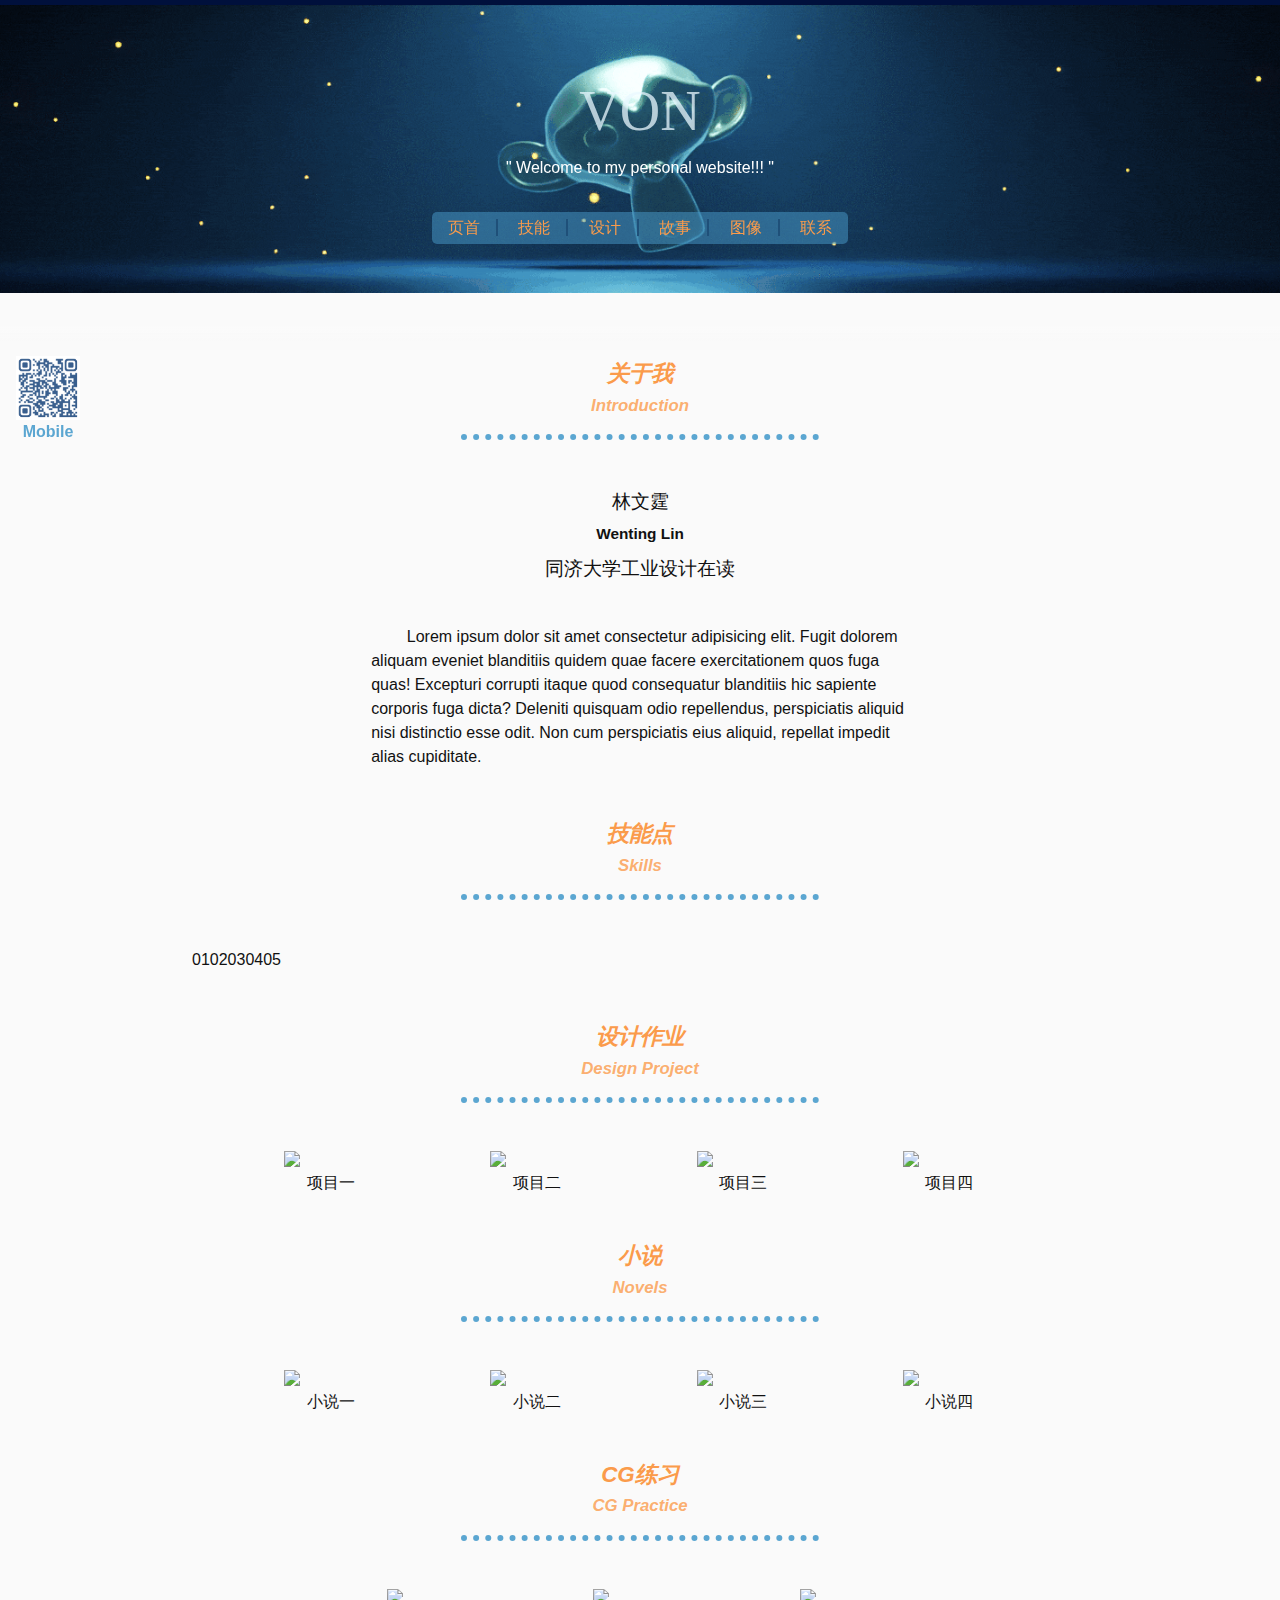
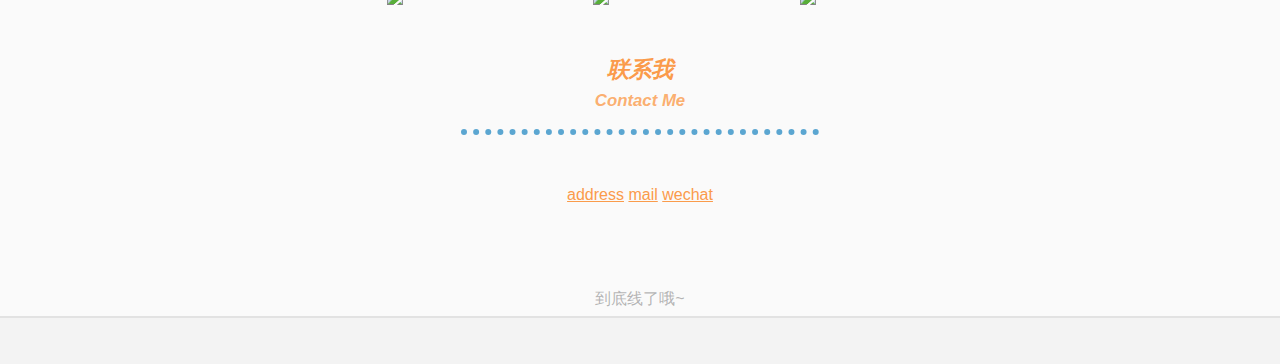
==== index.html @ 35c6155d "vol1.1" ====
<!-- <!DOCTYPE html> -->
<html>
<head>
    <meta charset="UTF-8">
    <meta name="viewport" content="width=device-width, initial-scale=1.0">
    <link rel="stylesheet" href="hp_style.css">
    <script>
        function scrollWindow(){
            window.scrollTo(960,350);
        }
        </script>
    <title>Hi! Vontean</title>
</head>
<body>
    <!-- 浮动的标题栏和导航 -->
    <header class="page-header">
        <div class="ph-band"></div>
        <div class="ph-img">
            <div id="QR-code">  
                <img src="\img\QR_code03.png">
                <p>Mobile</p>
            </div>
            <div class="wrapper">
                <div class="ph-title">
                    <span class="Von">VON</span>
                    <span class="Von-sentence">" Welcome to my personal website!!! "</span>
                    <!-- <p>Hello</p> -->
                </div>
                <div class="ph-nav">
                    <ul class="Upper">
                        <li><a href="#Link-intro">页首</a></li>
                        <li><a href="#Link-skill">技能</a></li>
                        <li><a href="#Link-works">设计</a></li>
                        <li><a href="#Link-novels">故事</a></li>
                        <li><a href="#Link-CG">图像</a></li>
                        <li><a href="#Link-Cont">联系</a></li>
                    </ul>
                </div>
            </div>
        </div>
        <div class="gradient-div"></div>
    </header>

    <div class="container">
        <article>
            <div class="wrapper">
                <header class="article-header">
                    <h1 id="Link-intro" class="titles">关于我<p>Introduction</p></h1>
                    <div id="intro">
                        <div class="intro-base">
                            <div>
                                <p>林文霆<br><span class="en">Wenting Lin</span></p>
                                <p>同济大学工业设计在读</p>
                            </div>
                            <div>
                                <img id="intro-img" src="https://picsum.photos/200/200" alt="">
                            </div>
                        </div>
                        <p>Lorem ipsum dolor sit amet consectetur adipisicing elit. Fugit dolorem aliquam eveniet blanditiis quidem quae facere exercitationem quos fuga quas! Excepturi corrupti itaque quod consequatur blanditiis hic sapiente corporis fuga dicta? Deleniti quisquam odio repellendus, perspiciatis aliquid nisi distinctio esse odit. Non cum perspiciatis eius aliquid, repellat impedit alias cupiditate.</p>
                    </div>
                </header>
                <section>
                    <div id="skill">
                        <h1 id="Link-skill" class="titles">技能点<p>Skills</p></h1>
                        <div>
                            <p>01</p>
                            <p>02</p>
                            <p>03</p>
                            <p>04</p>
                            <p>05</p>
                        </div>
                    </div>
                    <div id="pj-works">
                        <h1 id="Link-works" class="titles">设计作业<p>Design Project</p></h1>
                        <div id="works-list">
                            <div><img src="https://picsum.photos/300/300"><p>项目一</p></div>
                            <div><img src="https://picsum.photos/300/300"><p>项目二</p></div>
                            <div><img src="https://picsum.photos/300/300"><p>项目三</p></div>
                            <div><img src="https://picsum.photos/300/300"><p>项目四</p></div>
                        </div>
                    </div>
                    <div id="pj-novels"></div>
                        <h1 id="Link-novels" class="titles">小说<p>Novels</p></h1>
                        <div id="novels-list">
                            <div><img src="https://picsum.photos/300/300"><p>小说一</p></div>
                            <div><img src="https://picsum.photos/300/300"><p>小说二</p></div>
                            <div><img src="https://picsum.photos/300/300"><p>小说三</p></div>
                            <div><img src="https://picsum.photos/300/300"><p>小说四</p></div>
                        </div>
                    <div id="pj-CG"></div>
                        <h1 id="Link-CG" class="titles">CG练习<p>CG Practice</p></h1>
                        <div id="CG-list">
                            <div><img src="https://picsum.photos/300/300"></div>
                            <div><img src="https://picsum.photos/300/300"></div>
                            <div><img src="https://picsum.photos/300/300"></div>
                        </div>
                </section>
                <footer>
                    <h1 id="Link-Cont" class="titles">联系我<p>Contact Me</p></h1>
                    <div id="contact">
                        <nav>
                            <a href="#">address</a>
                            <a href="#">mail</a>
                            <a href="#">wechat</a>
                        </nav>
                    </div>
                </footer>
            </div>
        </article>
    </div>
    <footer class="page-footer">
        <p>到底线了哦~</p>
        <div></div>
    </footer>
</body>
</html>
---- hp_style.css ----
* {
    box-sizing: border-box;
    margin:0;
}

:root {
    --main-color: rgb(250, 155, 75);
    --main-color-light: rgb(250, 155, 75, 0.8);
    --link-color: rgb(250, 155, 75);
    --background-color: rgba(250, 250, 250, 0.9);
    --black-color: #111;
    --grey-color: rgba(110, 110, 110, 0.5);
    --gradient-color: rgb(73, 156, 204, 0.9);
    animation: gradientChange 2s infinite alternate;
}
@keyframes gradientChange {
    25% {
        --gradient-color: rgb(73, 156, 204, 0.7);
    }
    50% {
        --gradient-color: rgb(73, 156, 204, 0.5);
    }
    75% {
        --gradient-color: rgb(73, 156, 204, 0.7);
    }
    100% {
        --gradient-color: rgb(73, 156, 204, 0.9);
    }
}

/* 基础字体和背景显示设置 */
body {
    color: var(--black-color);
    background-color: var(--background-color);
    margin: 0;
    font: 400 16px/1.5 Lato, "PingFang SC", "Microsoft YaHei", sans-serif, 
    "Times New Roman", Times, serif;
    /* -apple-system, BlinkMacSystemFont, "Segoe UI", Roboto,
      Helvetica, Arial, sans-serif, "Apple Color Emoji", "Segoe UI Emoji",
      "Segoe UI Symbol"; */
}

a {
    color: var(--link-color);
}

.Upper {
    text-transform:capitalize;
}

/* 视觉编排 */
/* header部分 */
#QR-code {
    position:absolute;
    top: 356px;
    left:1rem;
    margin:0;
    padding:0;
}
#QR-code img {
    width:4rem;
    height:4rem;
}
#QR-code p {
    color:rgb(73, 156, 204, 0.9);
    font-weight: bold;
    text-align:center;

}

.page-header {
    /* border-bottom: 30px rgb(253, 3, 3); */
    position:sticky;
    top:0;
    z-index:1;
    /* margin-bottom: 1rem; */
}
.page-header > * {
    color: #fff
}

.ph-band {
    display: block;
    height: 5px;
    background-color: rgb(0,16,60);
}
.gradient-div {
    background-image: linear-gradient(rgb(250,250,250),rgb(250,250,250,0));
    height: 1rem;
    width: 100%;
}
/* https://picsum.photos/960/250 */
.ph-img {
    background-image: url(header-img.gif);
    background-size:cover;
    background-repeat: no-repeat;
    background-position: center;
    padding-bottom: 3rem;
    height: 320px;
    width: 100%;
    border-bottom: 2rem solid rgb(250,250,250);
    /* max-height: initial; */
}
.ph-img div div:first-child {
    text-align: center;
    padding:0 40px;
}
.ph-title {
    /* margin: 0; */
    /* padding:0 40px; */
    display:flex;
    flex-direction: column;
    margin-bottom: 2rem;
}
.ph-nav {
    line-height: 1.5;
    padding: 0 0;
    margin-left: auto;
    margin-right: auto;
    max-width: max-content;
    height: 2rem;
    display: flex;
    align-items: center;
    background-color:rgb(73, 156, 204, 0.5);
    border-radius: 5px;
    /* margin-bottom: 1rem; */
}
ul {
    list-style-type: none;
    margin: 0;
    padding: 0;
}
li {
    display: inline;
    border-right: 2px solid rgb(31, 80, 121);
}
li:last-child {
    border-right:none;
}
li a:hover {
    background-color: rgb(36, 36, 36,0.8);
}

.ph-nav a {
    padding:0 1rem;
    text-decoration:none;
    font-size: 100%;
}
.Von {
    padding-top: 4rem;
    margin-left: auto;
    margin-right: auto;
    font-size: 3.5em;
    font-weight: 200;
    font-family:"Times New Roman", Times, serif;
    color:rgba(233, 248, 255, 0.75);
    /* font-stretch: 500%; */
    /* padding: 0 40px; */
}
.Von-sentence {
    /* margin: 0 0; */
    margin-top: 3px;
}

/* article部分 */
article {
    margin-top: 1rem;
    position: relative;
}

/* .article-header > * {
    text-align: center;
    /* padding-left: auto;
    padding-right: auto; */
.article-header, section > div, footer {
    margin-bottom: 3rem;
}

.titles {
    background-color: rgb(250,250,250,0.8);
    color: var(--main-color);
    border-bottom: 6px dotted var(--gradient-color);
    max-width: 40%;
    margin-left: auto;
    margin-right: auto;
    margin-bottom:3rem;
    padding-bottom: 1rem;
    font-size: 140%;
    font-style: italic;
}
.titles p {
    margin: 0;
    padding-top: 2px;
    font-size: 75%;
    color: var(--main-color-light);
}

#intro * {
    margin-left: auto;
    margin-right: auto;
}
#intro > p {
    /* margin-left: auto;
    margin-right: auto; */
    text-align: left;
    width:60%;
    text-indent: 4ch;
}
.intro-base {
    display: flex;
    flex-direction: column;
    width:50%;
    /* margin-top: 3rem; */
    /* margin-bottom: 1rem; */
}
.intro-base div {
    margin:0 0;
    padding: 0 0 1rem;
}
.intro-base div p {
    margin-bottom: 10px;
    text-align: center;
    font-size: 120%;
    position: relative;
}
/* .intro-base div p:nth-child(1) {
    font-weight: bold; */
/* } */
#into-img {
    max-width: 100%;
    max-height: auto;
}

#skill > div {
    display: flex;
    flex-direction: row;
}

section img {
    /* padding:1rem; */
    /* border:3px solid #555;
    border-radius: 2px; */
    max-width: 100%;
    max-height:auto;
    min-width: 50%;
    min-height: 50%;
}


/* 网页footer部分 */
.page-footer {
    margin-top: 5rem;
    margin-bottom: 0;
}
.page-footer div {
    display:block;
    width: 100%;
    height:3rem;
    border-top: 2px solid rgb(226, 226, 226);
    background-color: rgb(243, 243, 243);
    text-align: center;
}
.page-footer p {
    padding-bottom: 5px;
    text-align: center;
    color: var(--grey-color);
}


/* 通用部分 */
.wrapper {
    margin-left: auto;
    margin-right: auto;
    padding:0 2rem;
    max-width: 75%;
}
.wrapper * {
    text-align: center;
}

.en {
    font-size: 80%;
    font-weight: bold;
    display:block;
    margin-top: 5px;
}

#works-list, #novels-list, #CG-list {
    display: flex;
    flex-direction: row;
    /* flex: 1; */
    justify-content: center;
    max-width: 100%;
    margin-left: auto;
    margin-right: auto;
    position: relative;
    flex-wrap: wrap;
}

#works-list div, #novels-list div, #CG-list div {
    width:23%;
    padding:0 10px;
}
#Link-intro:target, 
#Link-skill:target,
#Link-works:target, 
#Link-novels:target, 
#Link-CG:target, 
#Link-Cont:target {
    padding-top: 356px;
}
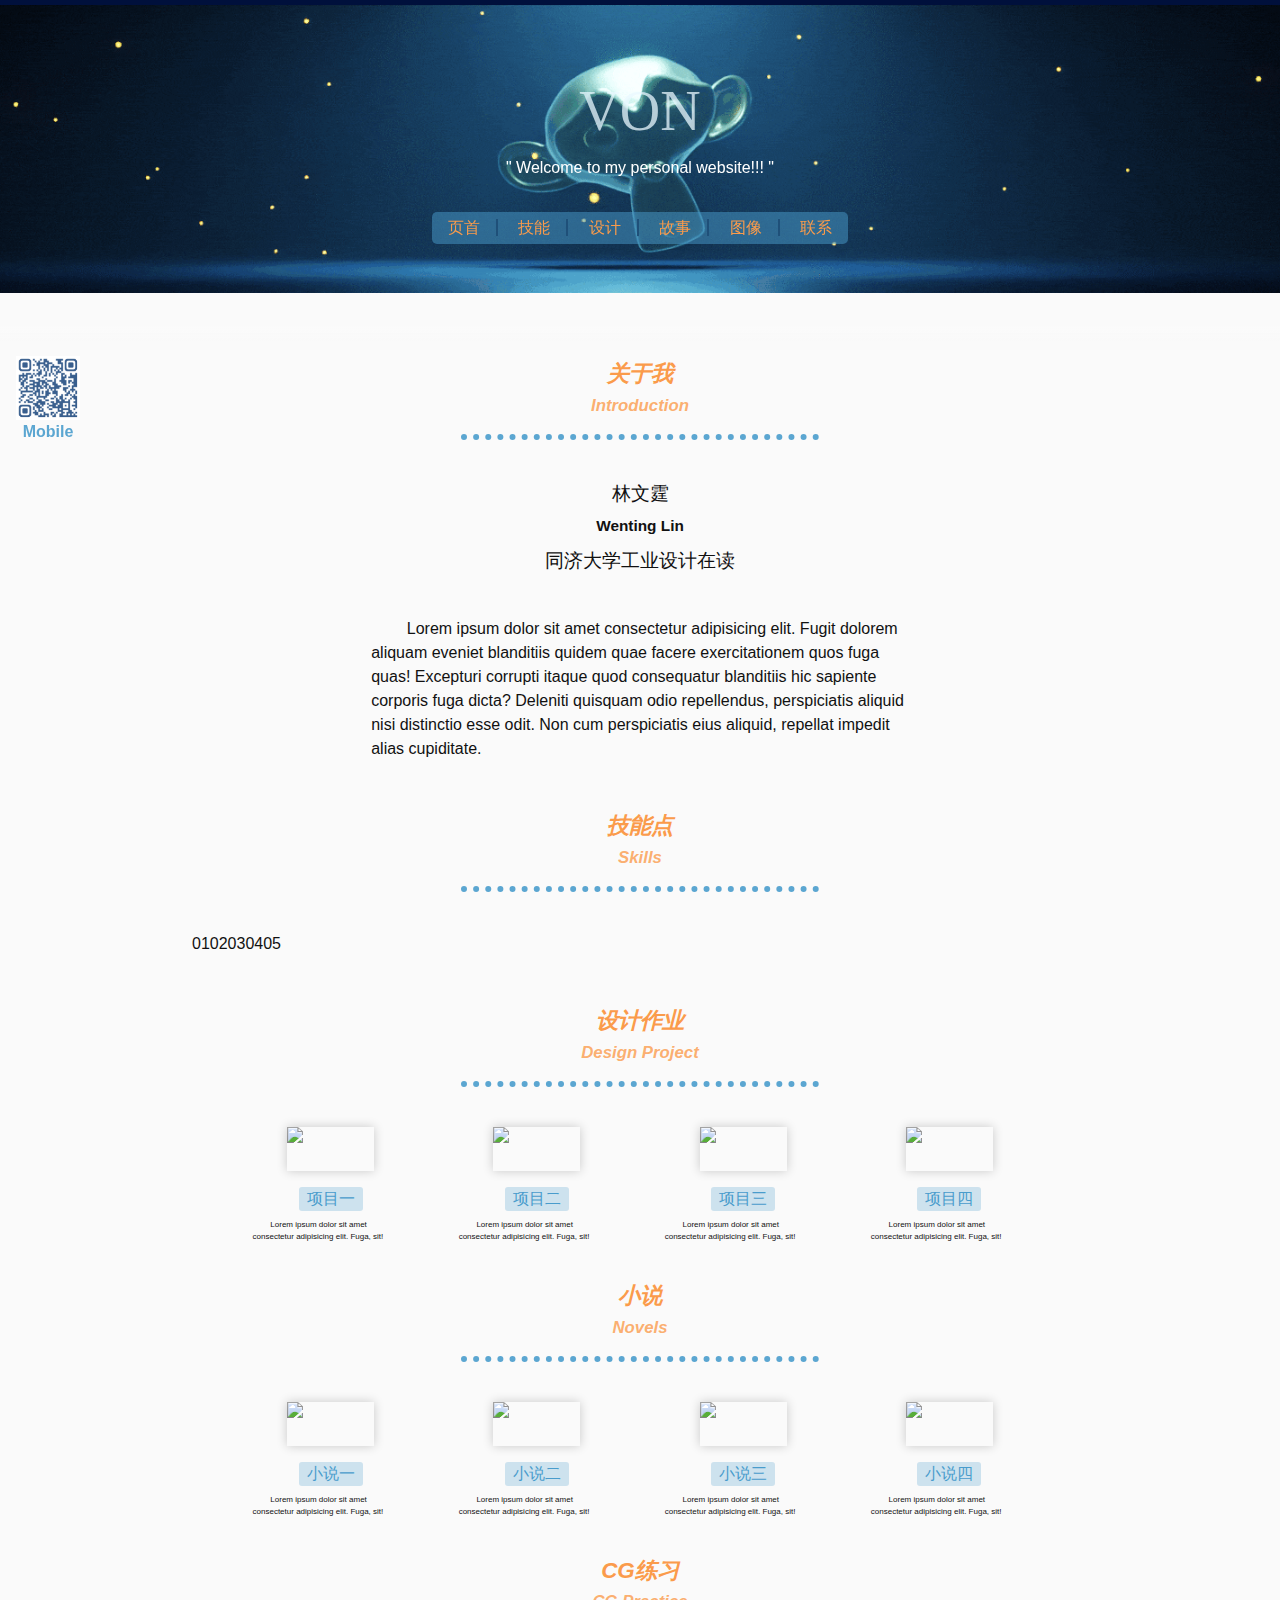
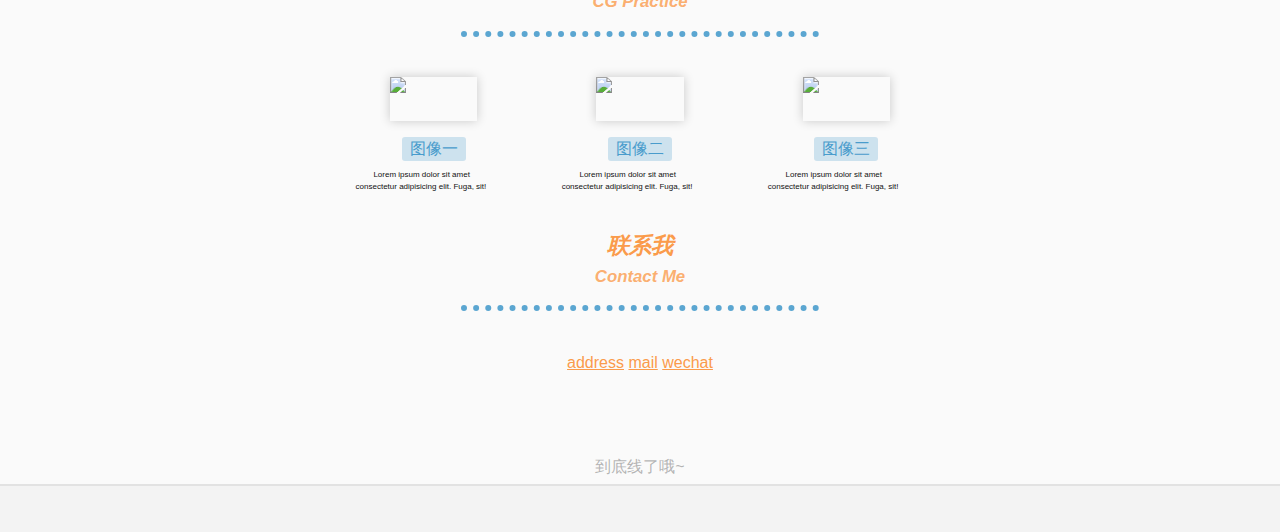
==== commit ecc68f4d: "vol1.3" ====
--- a/index.html
+++ b/index.html
@@ -23,17 +23,17 @@
             <div class="wrapper">
                 <div class="ph-title">
                     <span class="Von">VON</span>
-                    <span class="Von-sentence">" Welcome to my personal website!!! "</span>
+                    <span class="Von-sentence screen-resp-sentence">" Welcome to my personal website!!! "</span>
                     <!-- <p>Hello</p> -->
                 </div>
-                <div class="ph-nav">
+                <div class="ph-nav screen-resp-nav-width">
                     <ul class="Upper">
-                        <li><a href="#Link-intro">页首</a></li>
-                        <li><a href="#Link-skill">技能</a></li>
-                        <li><a href="#Link-works">设计</a></li>
-                        <li><a href="#Link-novels">故事</a></li>
-                        <li><a href="#Link-CG">图像</a></li>
-                        <li><a href="#Link-Cont">联系</a></li>
+                        <li><a class="screen-resp-nav" href="#Link-intro">页首</a></li>
+                        <li><a class="screen-resp-nav" href="#Link-skill">技能</a></li>
+                        <li><a class="screen-resp-nav" href="#Link-works">设计</a></li>
+                        <li><a class="screen-resp-nav" href="#Link-novels">故事</a></li>
+                        <li><a class="screen-resp-nav" href="#Link-CG">图像</a></li>
+                        <li><a class="screen-resp-nav" href="#Link-Cont">联系</a></li>
                     </ul>
                 </div>
             </div>
@@ -73,26 +73,26 @@
                     <div id="pj-works">
                         <h1 id="Link-works" class="titles">设计作业<p>Design Project</p></h1>
                         <div id="works-list">
-                            <div><img src="https://picsum.photos/300/300"><p>项目一</p></div>
-                            <div><img src="https://picsum.photos/300/300"><p>项目二</p></div>
-                            <div><img src="https://picsum.photos/300/300"><p>项目三</p></div>
-                            <div><img src="https://picsum.photos/300/300"><p>项目四</p></div>
+                            <div class="screen-resp"><img src="https://picsum.photos/300/300"><p class="item-title">项目一</p><p class="item-description">Lorem ipsum dolor sit amet consectetur adipisicing elit. Fuga, sit!</p></div>
+                            <div class="screen-resp"><img src="https://picsum.photos/300/300"><p class="item-title">项目二</p><p class="item-description">Lorem ipsum dolor sit amet consectetur adipisicing elit. Fuga, sit!</p></div>
+                            <div class="screen-resp"><img src="https://picsum.photos/300/300"><p class="item-title">项目三</p><p class="item-description">Lorem ipsum dolor sit amet consectetur adipisicing elit. Fuga, sit!</p></div>
+                            <div class="screen-resp"><img src="https://picsum.photos/300/300"><p class="item-title">项目四</p><p class="item-description">Lorem ipsum dolor sit amet consectetur adipisicing elit. Fuga, sit!</p></div>
                         </div>
                     </div>
                     <div id="pj-novels"></div>
                         <h1 id="Link-novels" class="titles">小说<p>Novels</p></h1>
                         <div id="novels-list">
-                            <div><img src="https://picsum.photos/300/300"><p>小说一</p></div>
-                            <div><img src="https://picsum.photos/300/300"><p>小说二</p></div>
-                            <div><img src="https://picsum.photos/300/300"><p>小说三</p></div>
-                            <div><img src="https://picsum.photos/300/300"><p>小说四</p></div>
+                            <div class="screen-resp"><img src="https://picsum.photos/300/300"><p class="item-title">小说一</p><p class="item-description">Lorem ipsum dolor sit amet consectetur adipisicing elit. Fuga, sit!</p></div>
+                            <div class="screen-resp"><img src="https://picsum.photos/300/300"><p class="item-title">小说二</p><p class="item-description">Lorem ipsum dolor sit amet consectetur adipisicing elit. Fuga, sit!</p></div>
+                            <div class="screen-resp"><img src="https://picsum.photos/300/300"><p class="item-title">小说三</p><p class="item-description">Lorem ipsum dolor sit amet consectetur adipisicing elit. Fuga, sit!</p></div>
+                            <div class="screen-resp"><img src="https://picsum.photos/300/300"><p class="item-title">小说四</p><p class="item-description">Lorem ipsum dolor sit amet consectetur adipisicing elit. Fuga, sit!</p></div>
                         </div>
                     <div id="pj-CG"></div>
                         <h1 id="Link-CG" class="titles">CG练习<p>CG Practice</p></h1>
                         <div id="CG-list">
-                            <div><img src="https://picsum.photos/300/300"></div>
-                            <div><img src="https://picsum.photos/300/300"></div>
-                            <div><img src="https://picsum.photos/300/300"></div>
+                            <div class="screen-resp"><img src="https://picsum.photos/300/300"><p class="item-title">图像一</p><p class="item-description">Lorem ipsum dolor sit amet consectetur adipisicing elit. Fuga, sit!</p></div>
+                            <div class="screen-resp"><img src="https://picsum.photos/300/300"><p class="item-title">图像二</p><p class="item-description">Lorem ipsum dolor sit amet consectetur adipisicing elit. Fuga, sit!</p></div>
+                            <div class="screen-resp"><img src="https://picsum.photos/300/300"><p class="item-title">图像三</p><p class="item-description">Lorem ipsum dolor sit amet consectetur adipisicing elit. Fuga, sit!</p></div>
                         </div>
                 </section>
                 <footer>
@@ -113,4 +113,4 @@
         <div></div>
     </footer>
 </body>
-</html>+</html>
--- a/hp_style.css
+++ b/hp_style.css
@@ -11,6 +11,7 @@
     --black-color: #111;
     --grey-color: rgba(110, 110, 110, 0.5);
     --gradient-color: rgb(73, 156, 204, 0.9);
+    --blue-color: rgb(73, 156, 204);
     animation: gradientChange 2s infinite alternate;
 }
 @keyframes gradientChange {
@@ -129,6 +130,7 @@
     list-style-type: none;
     margin: 0;
     padding: 0;
+    max-width:100%;
 }
 li {
     display: inline;
@@ -142,9 +144,11 @@
 }
 
 .ph-nav a {
-    padding:0 1rem;
+    padding: 1px 1rem;
     text-decoration:none;
-    font-size: 100%;
+    /* margin-top: 1px;
+    margin-bottom: 1px; */
+    /* font-size: 100%; */
 }
 .Von {
     padding-top: 4rem;
@@ -160,6 +164,7 @@
 .Von-sentence {
     /* margin: 0 0; */
     margin-top: 3px;
+    font-size: 100%;
 }
 
 /* article部分 */
@@ -183,7 +188,7 @@
     max-width: 40%;
     margin-left: auto;
     margin-right: auto;
-    margin-bottom:3rem;
+    margin-bottom:2.5rem;
     padding-bottom: 1rem;
     font-size: 140%;
     font-style: italic;
@@ -298,9 +303,17 @@
 }
 
 #works-list div, #novels-list div, #CG-list div {
-    width:23%;
-    padding:0 10px;
-}
+    /* width:23%; */
+    padding:0 1rem;
+    transition: all .2s ease-out;
+}
+#works-list img, #novels-list img, #CG-list img {
+    box-shadow: 0px 0px 10px rgba(0, 0, 0, 0.2);
+}
+#works-list div:hover, #novels-list div:hover, #CG-list div:hover {
+    transform: scale(1.1);
+}
+
 #Link-intro:target, 
 #Link-skill:target,
 #Link-works:target, 
@@ -310,3 +323,61 @@
     padding-top: 356px;
 }
 
+.item-title {
+    font-size: 16px;
+    background-color: rgb(73, 156, 204, 0.25);
+    width: fit-content;
+    margin-left:auto;
+    margin-right:auto;
+    margin-top:1rem;
+    padding: 0 8px;
+    border-radius: 3px;
+    font-weight: light;
+    color:var(--blue-color);
+}
+.item-description {
+    font-size: 50%;
+    text-align: left;
+    text-indent: 4ch;
+    padding-top: 8px;
+    width:90%;
+    margin-left:auto;
+    margin-right:auto;
+    /* color:red; */
+}
+
+.screen-resp {
+    width: 23%;
+    margin-bottom: 1rem;
+}
+
+@media screen and (max-width:1000px) {
+    .screen-resp {
+        width:45%;
+    }
+}
+
+@media screen and (max-width:530px) {
+    .screen-resp {
+        width:90%;
+    }
+}
+
+@media screen and (max-width:770px) {
+    .screen-resp-sentence {
+        font-size: 75%;
+    }
+    .screen-resp-nav {
+        font-size:50%;
+    }
+}
+
+@media screen and (max-width:600px) {
+    .screen-resp-nav {
+        font-size: 30%;
+    }
+    .screen-resp-nav-width {
+        max-width: 216px;
+        height:max-content;
+    }
+}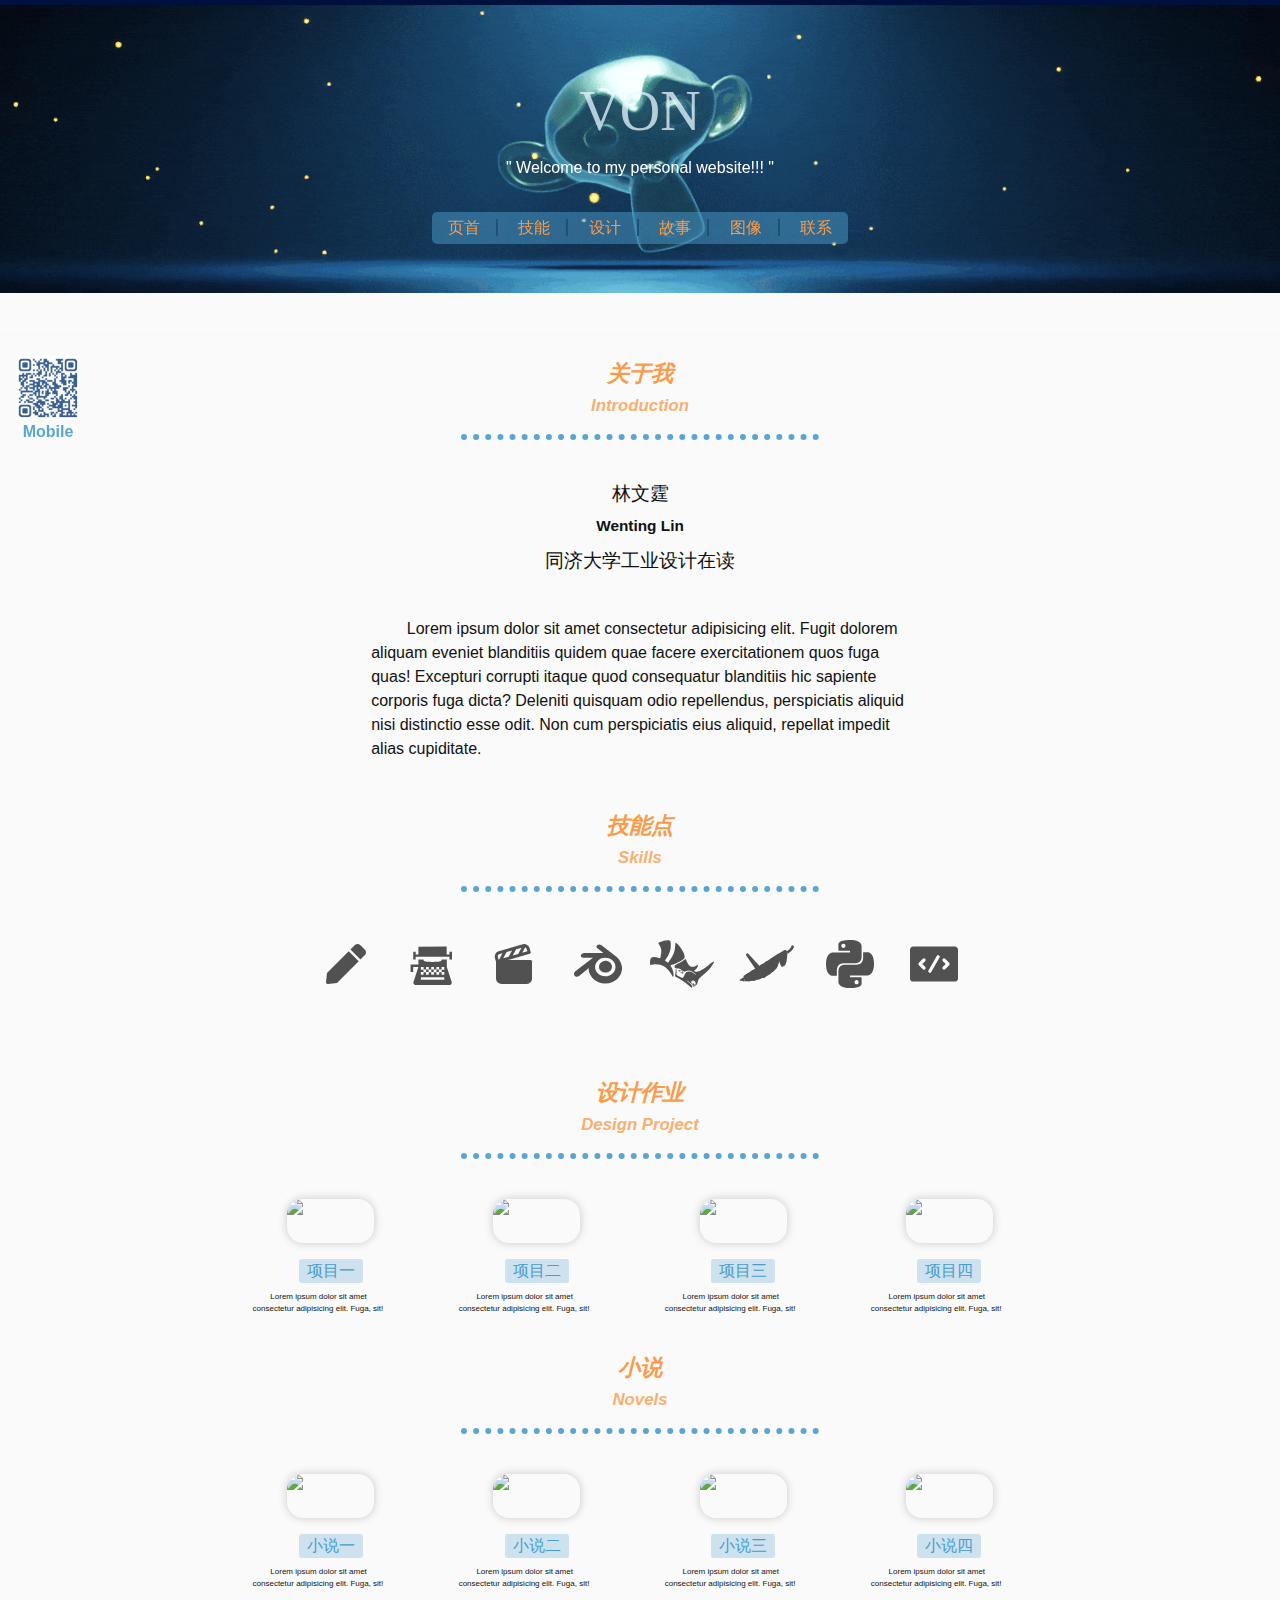
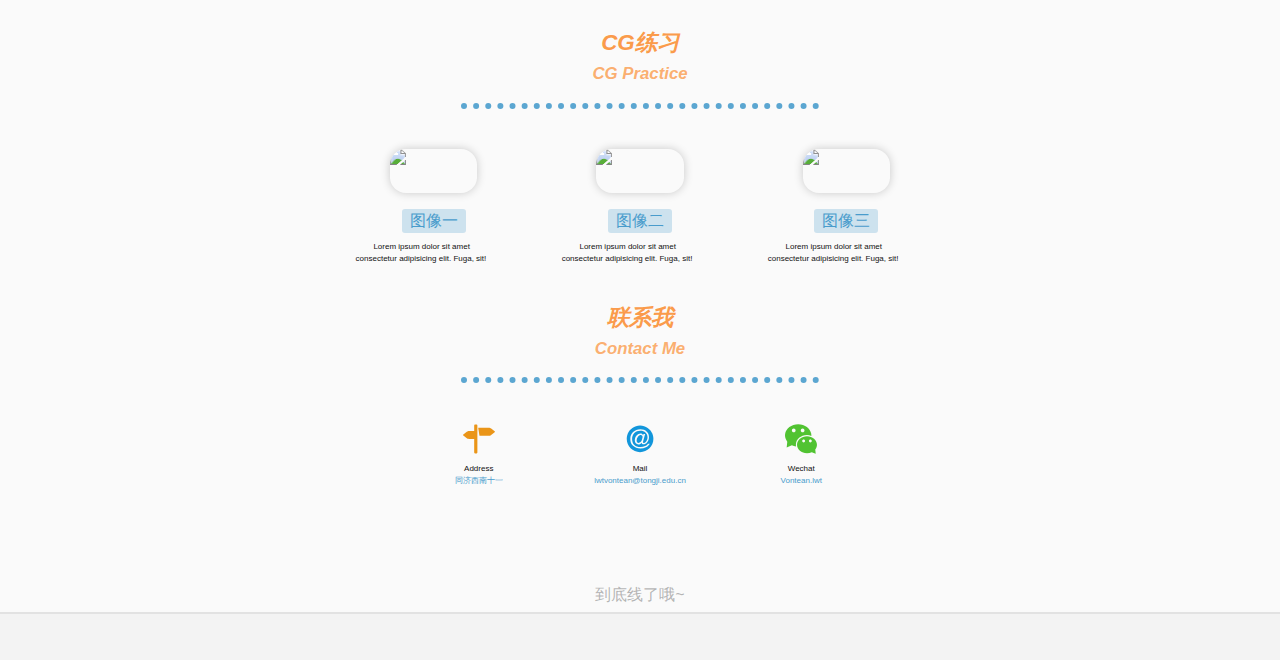
==== commit 206c6b9a: "vol1.4" ====
--- a/index.html
+++ b/index.html
@@ -3,13 +3,16 @@
 <head>
     <meta charset="UTF-8">
     <meta name="viewport" content="width=device-width, initial-scale=1.0">
+    <meta name="msapplication-TileColor" content="#ffffff">
+    <meta name="theme-color" content="#ffffff">
     <link rel="stylesheet" href="hp_style.css">
+    <link rel="icon" type="image/png" sizes="16x16"  href="/favicons/houtou_icon_16x16.png">
     <script>
         function scrollWindow(){
             window.scrollTo(960,350);
         }
         </script>
-    <title>Hi! Vontean</title>
+    <title>Von.io</title>
 </head>
 <body>
     <!-- 浮动的标题栏和导航 -->
@@ -41,9 +44,11 @@
         <div class="gradient-div"></div>
     </header>
 
+    <!-- 网页内容主体 -->
     <div class="container">
         <article>
             <div class="wrapper">
+                <!-- 自我介绍 -->
                 <header class="article-header">
                     <h1 id="Link-intro" class="titles">关于我<p>Introduction</p></h1>
                     <div id="intro">
@@ -59,17 +64,27 @@
                         <p>Lorem ipsum dolor sit amet consectetur adipisicing elit. Fugit dolorem aliquam eveniet blanditiis quidem quae facere exercitationem quos fuga quas! Excepturi corrupti itaque quod consequatur blanditiis hic sapiente corporis fuga dicta? Deleniti quisquam odio repellendus, perspiciatis aliquid nisi distinctio esse odit. Non cum perspiciatis eius aliquid, repellat impedit alias cupiditate.</p>
                     </div>
                 </header>
+                <!-- 作品内容连接 -->
                 <section>
+                    <!-- 技能点 -->
                     <div id="skill">
                         <h1 id="Link-skill" class="titles">技能点<p>Skills</p></h1>
-                        <div>
-                            <p>01</p>
-                            <p>02</p>
-                            <p>03</p>
-                            <p>04</p>
-                            <p>05</p>
+                        <div id="skill-points">
+                            <!-- <div class="skill-row"> -->
+                            <div class="skill-points" id="skill-1"><img src="\img\icons\draw.svg"></div>
+                            <div class="skill-points" id="skill-2"><img src="\img\icons\typewriter.svg"></div>
+                            <div class="skill-points" id="skill-3"><img src="\img\icons\movies.svg"></div>
+                            <div class="skill-points" id="skill-4"><img src="\img\icons\blender.svg"></div>
+                            <!-- </div> -->
+                            <!-- <div class="skill-row"> -->
+                            <div class="skill-points" id="skill-5"><img src="\img\icons\rhinoceros.svg"></div>
+                            <div class="skill-points" id="skill-6"><img src="\img\icons\grasshopper.svg"></div>
+                            <div class="skill-points" id="skill-7"><img src="\img\icons\python.svg"></div>
+                            <div class="skill-points" id="skill-8"><img src="\img\icons\css.svg"></div>
+                            <!-- </div> -->
                         </div>
                     </div>
+                    <!-- 设计作业 -->
                     <div id="pj-works">
                         <h1 id="Link-works" class="titles">设计作业<p>Design Project</p></h1>
                         <div id="works-list">
@@ -79,6 +94,7 @@
                             <div class="screen-resp"><img src="https://picsum.photos/300/300"><p class="item-title">项目四</p><p class="item-description">Lorem ipsum dolor sit amet consectetur adipisicing elit. Fuga, sit!</p></div>
                         </div>
                     </div>
+                    <!-- 小说故事投稿 -->
                     <div id="pj-novels"></div>
                         <h1 id="Link-novels" class="titles">小说<p>Novels</p></h1>
                         <div id="novels-list">
@@ -87,6 +103,7 @@
                             <div class="screen-resp"><img src="https://picsum.photos/300/300"><p class="item-title">小说三</p><p class="item-description">Lorem ipsum dolor sit amet consectetur adipisicing elit. Fuga, sit!</p></div>
                             <div class="screen-resp"><img src="https://picsum.photos/300/300"><p class="item-title">小说四</p><p class="item-description">Lorem ipsum dolor sit amet consectetur adipisicing elit. Fuga, sit!</p></div>
                         </div>
+                    <!-- 视觉艺术练习 -->
                     <div id="pj-CG"></div>
                         <h1 id="Link-CG" class="titles">CG练习<p>CG Practice</p></h1>
                         <div id="CG-list">
@@ -95,19 +112,19 @@
                             <div class="screen-resp"><img src="https://picsum.photos/300/300"><p class="item-title">图像三</p><p class="item-description">Lorem ipsum dolor sit amet consectetur adipisicing elit. Fuga, sit!</p></div>
                         </div>
                 </section>
+                <!-- 联系方式 -->
                 <footer>
                     <h1 id="Link-Cont" class="titles">联系我<p>Contact Me</p></h1>
-                    <div id="contact">
-                        <nav>
-                            <a href="#">address</a>
-                            <a href="#">mail</a>
-                            <a href="#">wechat</a>
-                        </nav>
+                    <div id="contact-container"> 
+                            <div><img src="\img\icons\address.svg"><p class="upper">address</p><p class="contact-intro">同济西南十一</p></div>
+                            <div><img src="\img\icons\ic_email_round.svg"><p class="upper">mail</p><p class="contact-intro">lwtvontean@tongji.edu.cn</p></div>
+                            <div><img src="\img\icons\wechat.svg"><p class="upper">wechat</p><p class="contact-intro">Vontean.lwt</p></div>
                     </div>
                 </footer>
             </div>
         </article>
     </div>
+    <!-- 网页底部提示 -->
     <footer class="page-footer">
         <p>到底线了哦~</p>
         <div></div>
--- a/hp_style.css
+++ b/hp_style.css
@@ -1,3 +1,4 @@
+/* 全局和伪根变量 */
 * {
     box-sizing: border-box;
     margin:0;
@@ -51,6 +52,7 @@
 
 /* 视觉编排 */
 /* header部分 */
+/* 移动端二维码 */
 #QR-code {
     position:absolute;
     top: 356px;
@@ -69,6 +71,7 @@
 
 }
 
+/* 固定主页头 */
 .page-header {
     /* border-bottom: 30px rgb(253, 3, 3); */
     position:sticky;
@@ -113,6 +116,7 @@
     flex-direction: column;
     margin-bottom: 2rem;
 }
+/* 页头导航栏 */
 .ph-nav {
     line-height: 1.5;
     padding: 0 0;
@@ -150,6 +154,7 @@
     margin-bottom: 1px; */
     /* font-size: 100%; */
 }
+/* 页头标题和文字 */
 .Von {
     padding-top: 4rem;
     margin-left: auto;
@@ -250,7 +255,95 @@
     min-width: 50%;
     min-height: 50%;
 }
-
+/* skill技能点图片管理部分 */
+/* #skill {
+    max-width: 100%;
+    margin-left: auto;
+    margin-right: auto; */
+    /* align-items: center;
+    justify-content: space-between;
+} */
+#skill-points {
+    display: flex;
+    flex: 1;
+    flex-direction: row;
+    flex-wrap: wrap;
+    margin-left:auto;
+    margin-right:auto;
+    max-width: 75%;
+    justify-content:center;
+    align-items: center;
+    padding-bottom: 1rem;
+    position: relative;
+    /* flex-basis: 100%; */
+}
+/* .skill-row {
+    display: flex;
+    flex-direction:row;
+    justify-content: center;
+    align-items: center;
+    padding:1rem;
+    margin:1rem;
+    flex-basis:100%;
+} */
+.skill-points {
+    flex: 1;
+    margin-bottom: 1rem;
+}
+.skill-points img {
+    /* max-width: 30%; */
+    max-width:3rem;
+    max-height:3rem;
+}
+/* .skill-points {
+    display: block;
+    width:5rem;
+    height:5rem;
+}
+#skill01 {
+    background-image: url(\img\icons\draw.svg);
+    background-size:cover;
+} */
+#skill-1 img{
+    max-width: 2.5rem;
+    max-height:2.5rem;
+}
+#skill-2 img{
+    max-width:2.7rem;
+    max-height:2.7rem;
+}
+#skill-5 img, #skill-6 img{
+    max-width:4rem;
+    max-height:4rem;
+}
+
+/* 网页article的footer  contact部分 */
+#contact-container {
+    display: flex;
+    flex-direction: row;
+    width: 60%;
+    margin-left: auto;
+    margin-right:auto;
+    align-items: center;
+    justify-content: center;
+}
+#contact-container div {
+    width: 30%;
+    text-align: center;
+    margin-bottom: 1rem;
+}
+#contact-container img {
+    width: 2rem;
+    height: 2rem;
+    margin-bottom: 8px;
+}
+#contact-container p {
+    font-size:50%;
+}
+.contact-intro {
+    color: var(--blue-color);
+    font-size:50%;
+}
 
 /* 网页footer部分 */
 .page-footer {
@@ -271,7 +364,6 @@
     color: var(--grey-color);
 }
 
-
 /* 通用部分 */
 .wrapper {
     margin-left: auto;
@@ -301,14 +393,16 @@
     position: relative;
     flex-wrap: wrap;
 }
-
+/* 动画和滚动页面 */
 #works-list div, #novels-list div, #CG-list div {
     /* width:23%; */
     padding:0 1rem;
     transition: all .2s ease-out;
+    align-items: center;
 }
 #works-list img, #novels-list img, #CG-list img {
     box-shadow: 0px 0px 10px rgba(0, 0, 0, 0.2);
+    border-radius: 1rem;
 }
 #works-list div:hover, #novels-list div:hover, #CG-list div:hover {
     transform: scale(1.1);
@@ -350,7 +444,7 @@
     width: 23%;
     margin-bottom: 1rem;
 }
-
+/* 屏幕尺寸缩放适配 */
 @media screen and (max-width:1000px) {
     .screen-resp {
         width:45%;
@@ -373,11 +467,36 @@
 }
 
 @media screen and (max-width:600px) {
-    .screen-resp-nav {
+    /* .screen-resp-nav {
         font-size: 30%;
-    }
+    } */
     .screen-resp-nav-width {
         max-width: 216px;
         height:max-content;
     }
+}
+
+@media screen and (max-width:1050px) {
+    #contact-container {
+        flex-direction: column;
+    }
+    .skill-points {
+        flex: 0 0 22%;
+    }
+    .skill-points img {
+        max-width: 2rem;
+        max-height: 2rem;
+    }
+    #skill-5 img, #skill-6 img {
+        max-width:2.4rem;
+        max-height:2.4rem;
+    }
+    #skill-1 img {
+        max-width:1.6rem;
+        max-height:1.6rem;
+    }
+    #skill-2 img {
+        max-width:1.8rem;
+        max-height:1.8rem;
+    }
 }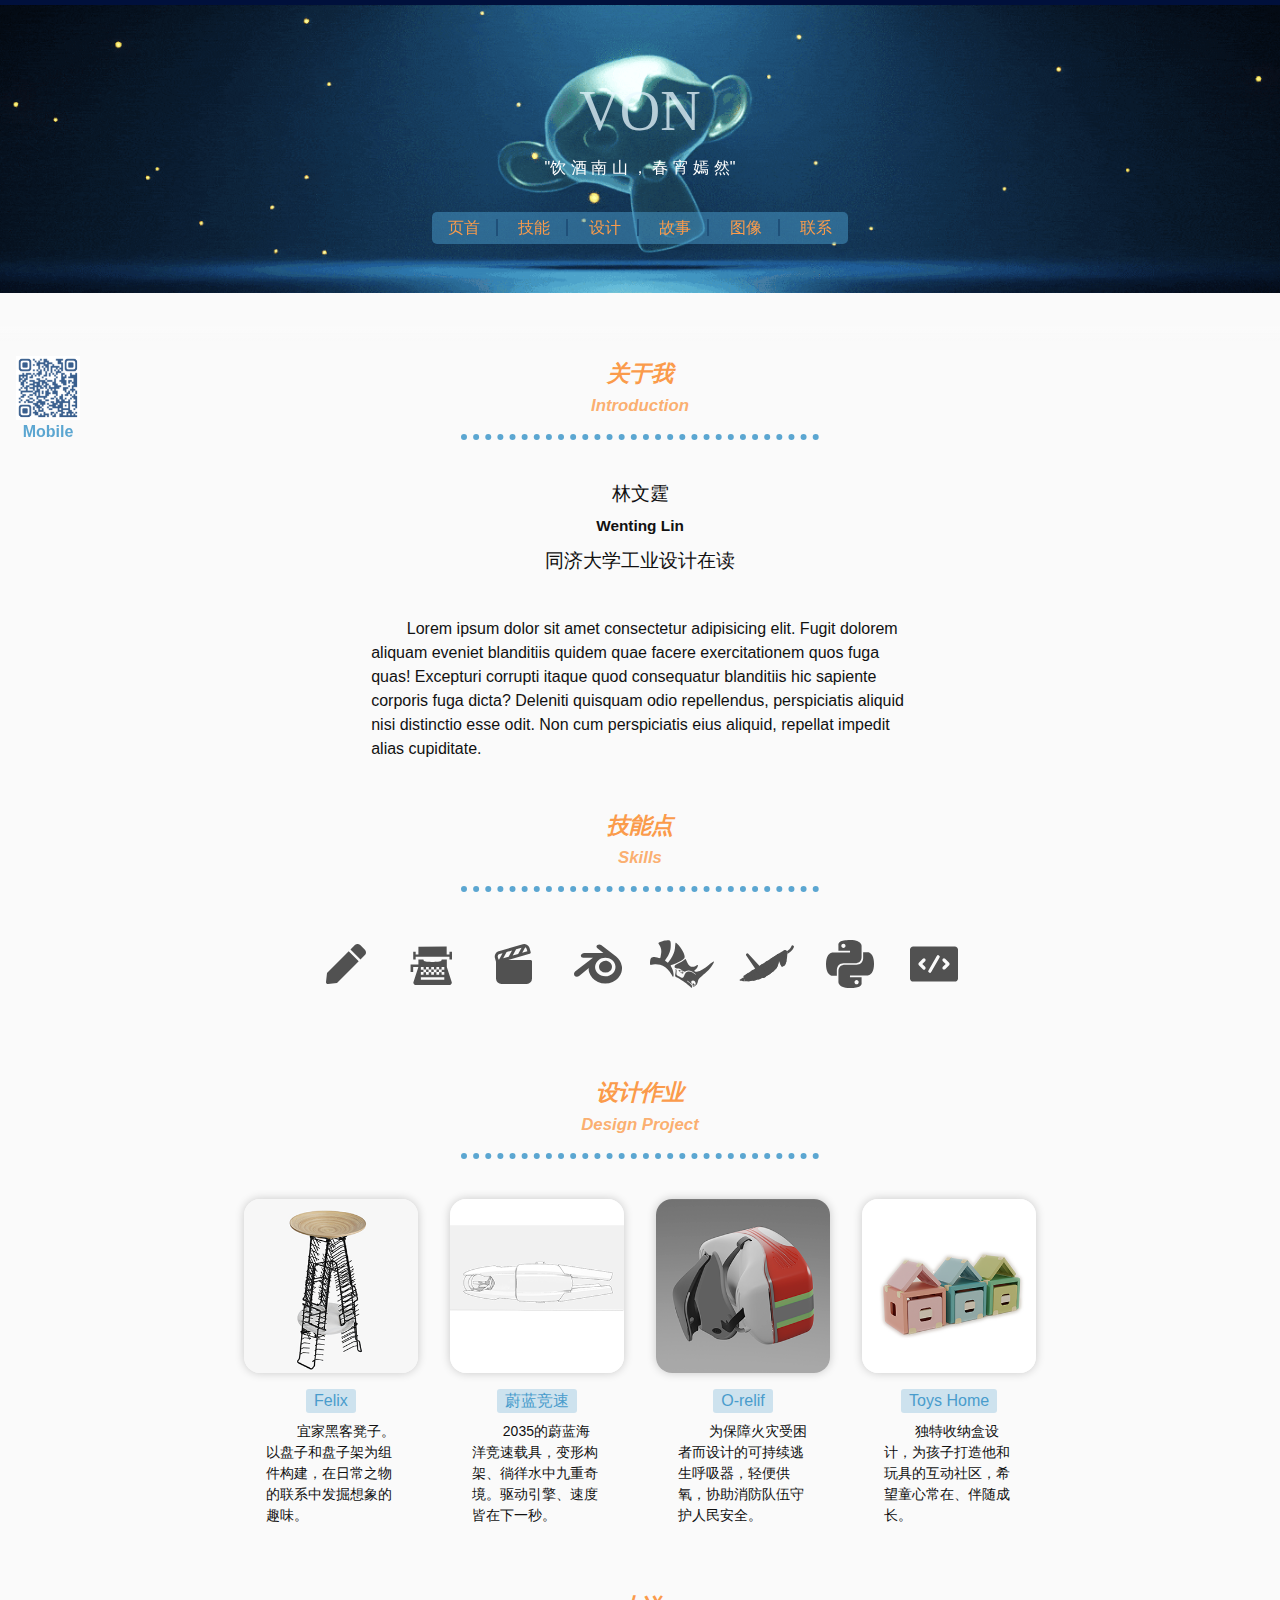
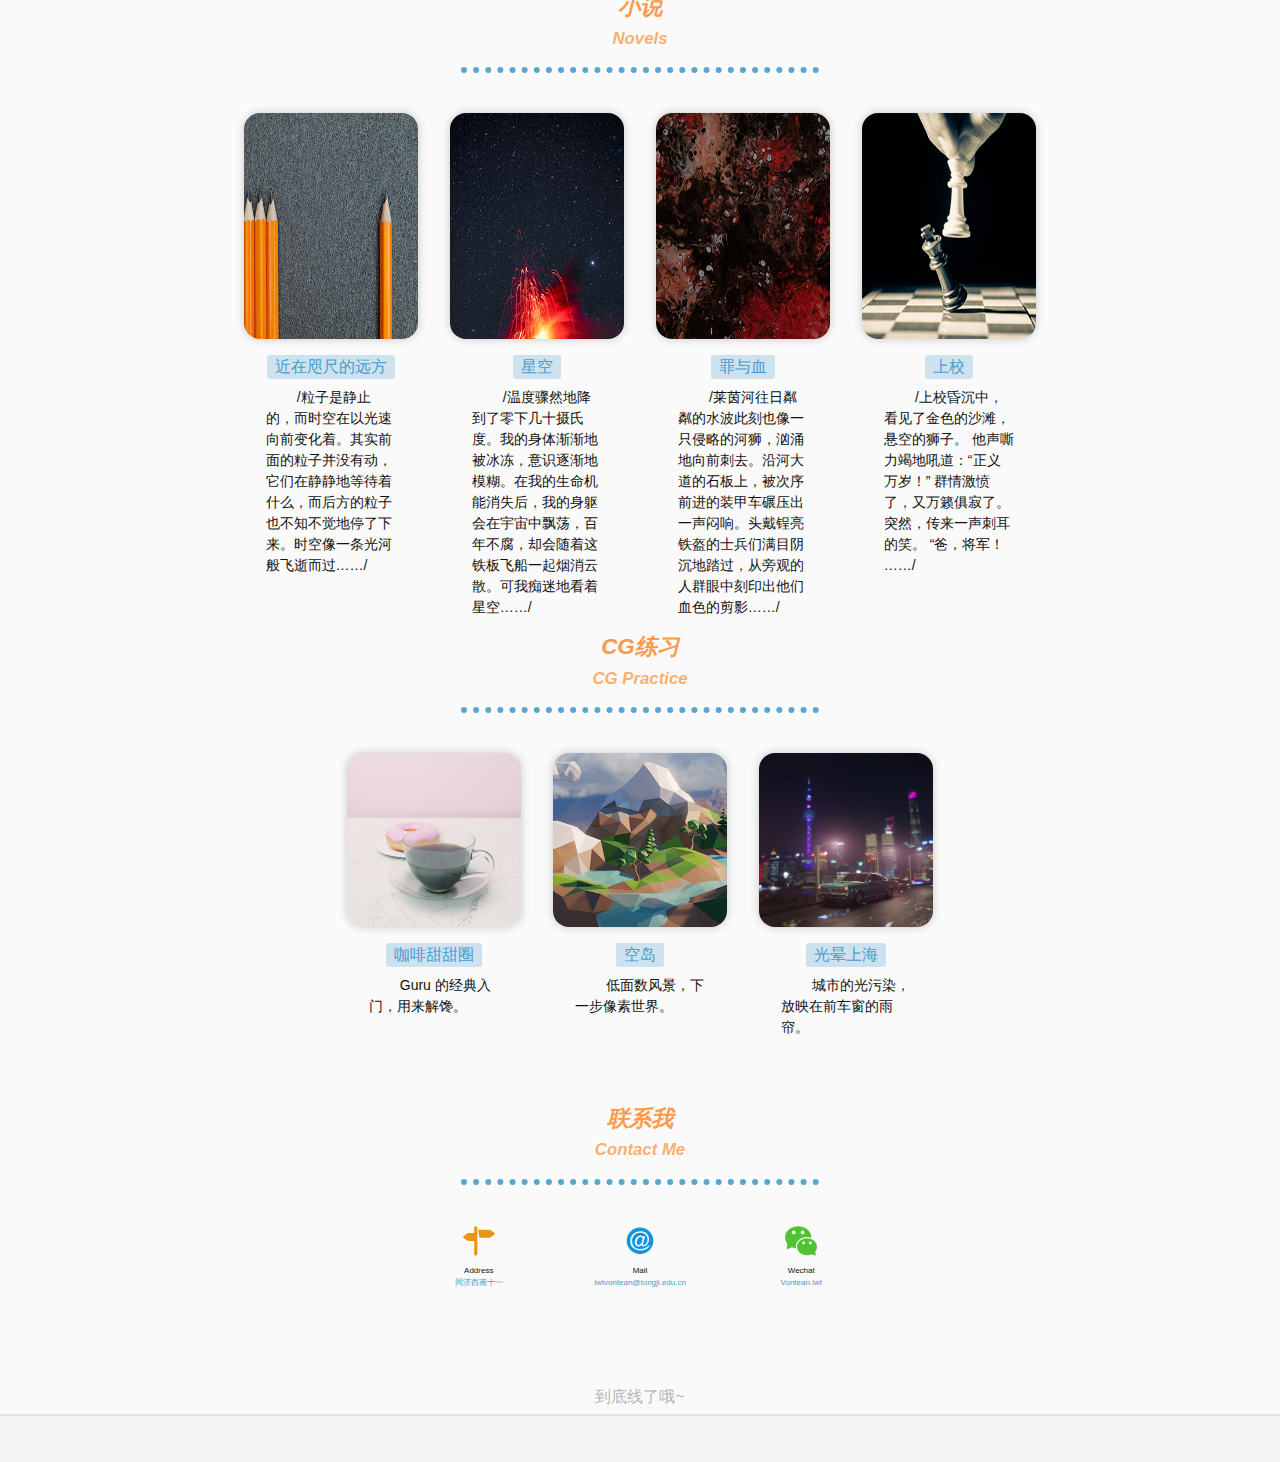
==== commit 62eda8c2: "vol1.5" ====
--- a/index.html
+++ b/index.html
@@ -11,7 +11,10 @@
         function scrollWindow(){
             window.scrollTo(960,350);
         }
-        </script>
+        $(document).ready(function(){
+            $('#box').css('height',$('#box').css('width'));
+        })
+    </script>
     <title>Von.io</title>
 </head>
 <body>
@@ -26,7 +29,7 @@
             <div class="wrapper">
                 <div class="ph-title">
                     <span class="Von">VON</span>
-                    <span class="Von-sentence screen-resp-sentence">" Welcome to my personal website!!! "</span>
+                    <span class="Von-sentence screen-resp-sentence">"饮 酒 南 山 ， 春 宵 嫣 然"</span>
                     <!-- <p>Hello</p> -->
                 </div>
                 <div class="ph-nav screen-resp-nav-width">
@@ -88,37 +91,44 @@
                     <div id="pj-works">
                         <h1 id="Link-works" class="titles">设计作业<p>Design Project</p></h1>
                         <div id="works-list">
-                            <div class="screen-resp"><img src="https://picsum.photos/300/300"><p class="item-title">项目一</p><p class="item-description">Lorem ipsum dolor sit amet consectetur adipisicing elit. Fuga, sit!</p></div>
-                            <div class="screen-resp"><img src="https://picsum.photos/300/300"><p class="item-title">项目二</p><p class="item-description">Lorem ipsum dolor sit amet consectetur adipisicing elit. Fuga, sit!</p></div>
-                            <div class="screen-resp"><img src="https://picsum.photos/300/300"><p class="item-title">项目三</p><p class="item-description">Lorem ipsum dolor sit amet consectetur adipisicing elit. Fuga, sit!</p></div>
-                            <div class="screen-resp"><img src="https://picsum.photos/300/300"><p class="item-title">项目四</p><p class="item-description">Lorem ipsum dolor sit amet consectetur adipisicing elit. Fuga, sit!</p></div>
+                            <div class="screen-resp"><img src="\img\design\Design_felix_stool.png"><p class="item-title">Felix</p><p class="item-description">宜家黑客凳子。以盘子和盘子架为组件构建，在日常之物的联系中发掘想象的趣味。</p></div>
+                            <div class="screen-resp"><img src="\img\design\Design_aqua_vehicle.png"><p class="item-title">蔚蓝竞速</p><p class="item-description">2035的蔚蓝海洋竞速载具，变形构架、徜徉水中九重奇境。驱动引擎、速度皆在下一秒。</p></div>
+                            <div class="screen-resp"><img src="\img\design\Design_fire_mask.png"><p class="item-title">O-relif</p><p class="item-description">为保障火灾受困者而设计的可持续逃生呼吸器，轻便供氧，协助消防队伍守护人民安全。</p></div>
+                            <div class="screen-resp"><img src="\img\design\Design_toys_home.png"><p class="item-title">Toys Home</p><p class="item-description">独特收纳盒设计，为孩子打造他和玩具的互动社区，希望童心常在、伴随成长。</p></div>
                         </div>
                     </div>
                     <!-- 小说故事投稿 -->
                     <div id="pj-novels"></div>
                         <h1 id="Link-novels" class="titles">小说<p>Novels</p></h1>
                         <div id="novels-list">
-                            <div class="screen-resp"><img src="https://picsum.photos/300/300"><p class="item-title">小说一</p><p class="item-description">Lorem ipsum dolor sit amet consectetur adipisicing elit. Fuga, sit!</p></div>
-                            <div class="screen-resp"><img src="https://picsum.photos/300/300"><p class="item-title">小说二</p><p class="item-description">Lorem ipsum dolor sit amet consectetur adipisicing elit. Fuga, sit!</p></div>
-                            <div class="screen-resp"><img src="https://picsum.photos/300/300"><p class="item-title">小说三</p><p class="item-description">Lorem ipsum dolor sit amet consectetur adipisicing elit. Fuga, sit!</p></div>
-                            <div class="screen-resp"><img src="https://picsum.photos/300/300"><p class="item-title">小说四</p><p class="item-description">Lorem ipsum dolor sit amet consectetur adipisicing elit. Fuga, sit!</p></div>
+                            <div class="screen-resp"><img id="box" src="\img\novels\distance.png"><p class="item-title">近在咫尺的远方</p><p class="item-description">/粒子是静止的，而时空在以光速向前变化着。其实前面的粒子并没有动，它们在静静地等待着什么，而后方的粒子也不知不觉地停了下来。时空像一条光河般飞逝而过……/</p></div>
+                            <div class="screen-resp"><img id="box" src="\img\novels\star_sky.png"><p class="item-title">星空</p><p class="item-description">/温度骤然地降到了零下几十摄氏度。我的身体渐渐地被冰冻，意识逐渐地模糊。在我的生命机能消失后，我的身躯会在宇宙中飘荡，百年不腐，却会随着这铁板飞船一起烟消云散。可我痴迷地看着星空……/</p></div>
+                            <div class="screen-resp"><img id="box" src="\img\novels\blood_crime.png"><p class="item-title">罪与血</p><p class="item-description">/莱茵河往日粼粼的水波此刻也像一只侵略的河狮，汹涌地向前刺去。沿河大道的石板上，被次序前进的装甲车碾压出一声闷响。头戴锃亮铁盔的士兵们满目阴沉地踏过，从旁观的人群眼中刻印出他们血色的剪影……/</p></div>
+                            <div class="screen-resp"><img id="box" src="\img\novels\chess_king.png"><p class="item-title">上校</p><p class="item-description">
+                                /上校昏沉中，看见了金色的沙滩，悬空的狮子。
+                                他声嘶力竭地吼道：“正义万岁！”
+                                群情激愤了，又万籁俱寂了。
+                                突然，传来一声刺耳的笑。
+                                “爸，将军！
+                                ……/
+                            </p></div>
                         </div>
                     <!-- 视觉艺术练习 -->
                     <div id="pj-CG"></div>
                         <h1 id="Link-CG" class="titles">CG练习<p>CG Practice</p></h1>
                         <div id="CG-list">
-                            <div class="screen-resp"><img src="https://picsum.photos/300/300"><p class="item-title">图像一</p><p class="item-description">Lorem ipsum dolor sit amet consectetur adipisicing elit. Fuga, sit!</p></div>
-                            <div class="screen-resp"><img src="https://picsum.photos/300/300"><p class="item-title">图像二</p><p class="item-description">Lorem ipsum dolor sit amet consectetur adipisicing elit. Fuga, sit!</p></div>
-                            <div class="screen-resp"><img src="https://picsum.photos/300/300"><p class="item-title">图像三</p><p class="item-description">Lorem ipsum dolor sit amet consectetur adipisicing elit. Fuga, sit!</p></div>
+                            <div class="screen-resp"><img src="\img\CG\CG_guru_classic_300.png"><p class="item-title">咖啡甜甜圈</p><p class="item-description">Guru 的经典入门，用来解馋。</p></div>
+                            <div class="screen-resp"><img src="\img\CG\CG_lowpoly_island_300.png"><p class="item-title">空岛</p><p class="item-description">低面数风景，下一步像素世界。</p></div>
+                            <div class="screen-resp"><img src="\img\CG\CG_car_eevee_300.png"><p class="item-title">光晕上海</p><p class="item-description">城市的光污染，放映在前车窗的雨帘。</p></div>
                         </div>
                 </section>
                 <!-- 联系方式 -->
                 <footer>
                     <h1 id="Link-Cont" class="titles">联系我<p>Contact Me</p></h1>
                     <div id="contact-container"> 
-                            <div><img src="\img\icons\address.svg"><p class="upper">address</p><p class="contact-intro">同济西南十一</p></div>
-                            <div><img src="\img\icons\ic_email_round.svg"><p class="upper">mail</p><p class="contact-intro">lwtvontean@tongji.edu.cn</p></div>
-                            <div><img src="\img\icons\wechat.svg"><p class="upper">wechat</p><p class="contact-intro">Vontean.lwt</p></div>
+                            <div><img src="\img\icons\address.svg"><p class="upper">address</p><p class="contact-info">同济西南十一</p></div>
+                            <div><img src="\img\icons\ic_email_round.svg"><p class="upper">mail</p><p class="contact-info">lwtvontean@tongji.edu.cn</p></div>
+                            <div><img src="\img\icons\wechat.svg"><p class="upper">wechat</p><p class="contact-info">Vontean.lwt</p></div>
                     </div>
                 </footer>
             </div>
--- a/hp_style.css
+++ b/hp_style.css
@@ -125,6 +125,9 @@
     max-width: max-content;
     height: 2rem;
     display: flex;
+    flex-wrap: wrap;
+    flex:1;
+    position: relative;
     align-items: center;
     background-color:rgb(73, 156, 204, 0.5);
     border-radius: 5px;
@@ -340,7 +343,7 @@
 #contact-container p {
     font-size:50%;
 }
-.contact-intro {
+.contact-info {
     color: var(--blue-color);
     font-size:50%;
 }
@@ -430,11 +433,11 @@
     color:var(--blue-color);
 }
 .item-description {
-    font-size: 50%;
+    font-size: 14px;
     text-align: left;
     text-indent: 4ch;
     padding-top: 8px;
-    width:90%;
+    width:75%;
     margin-left:auto;
     margin-right:auto;
     /* color:red; */
@@ -442,6 +445,8 @@
 
 .screen-resp {
     width: 23%;
+    /* height:0;
+    padding-bottom: 23%; */
     margin-bottom: 1rem;
 }
 /* 屏幕尺寸缩放适配 */
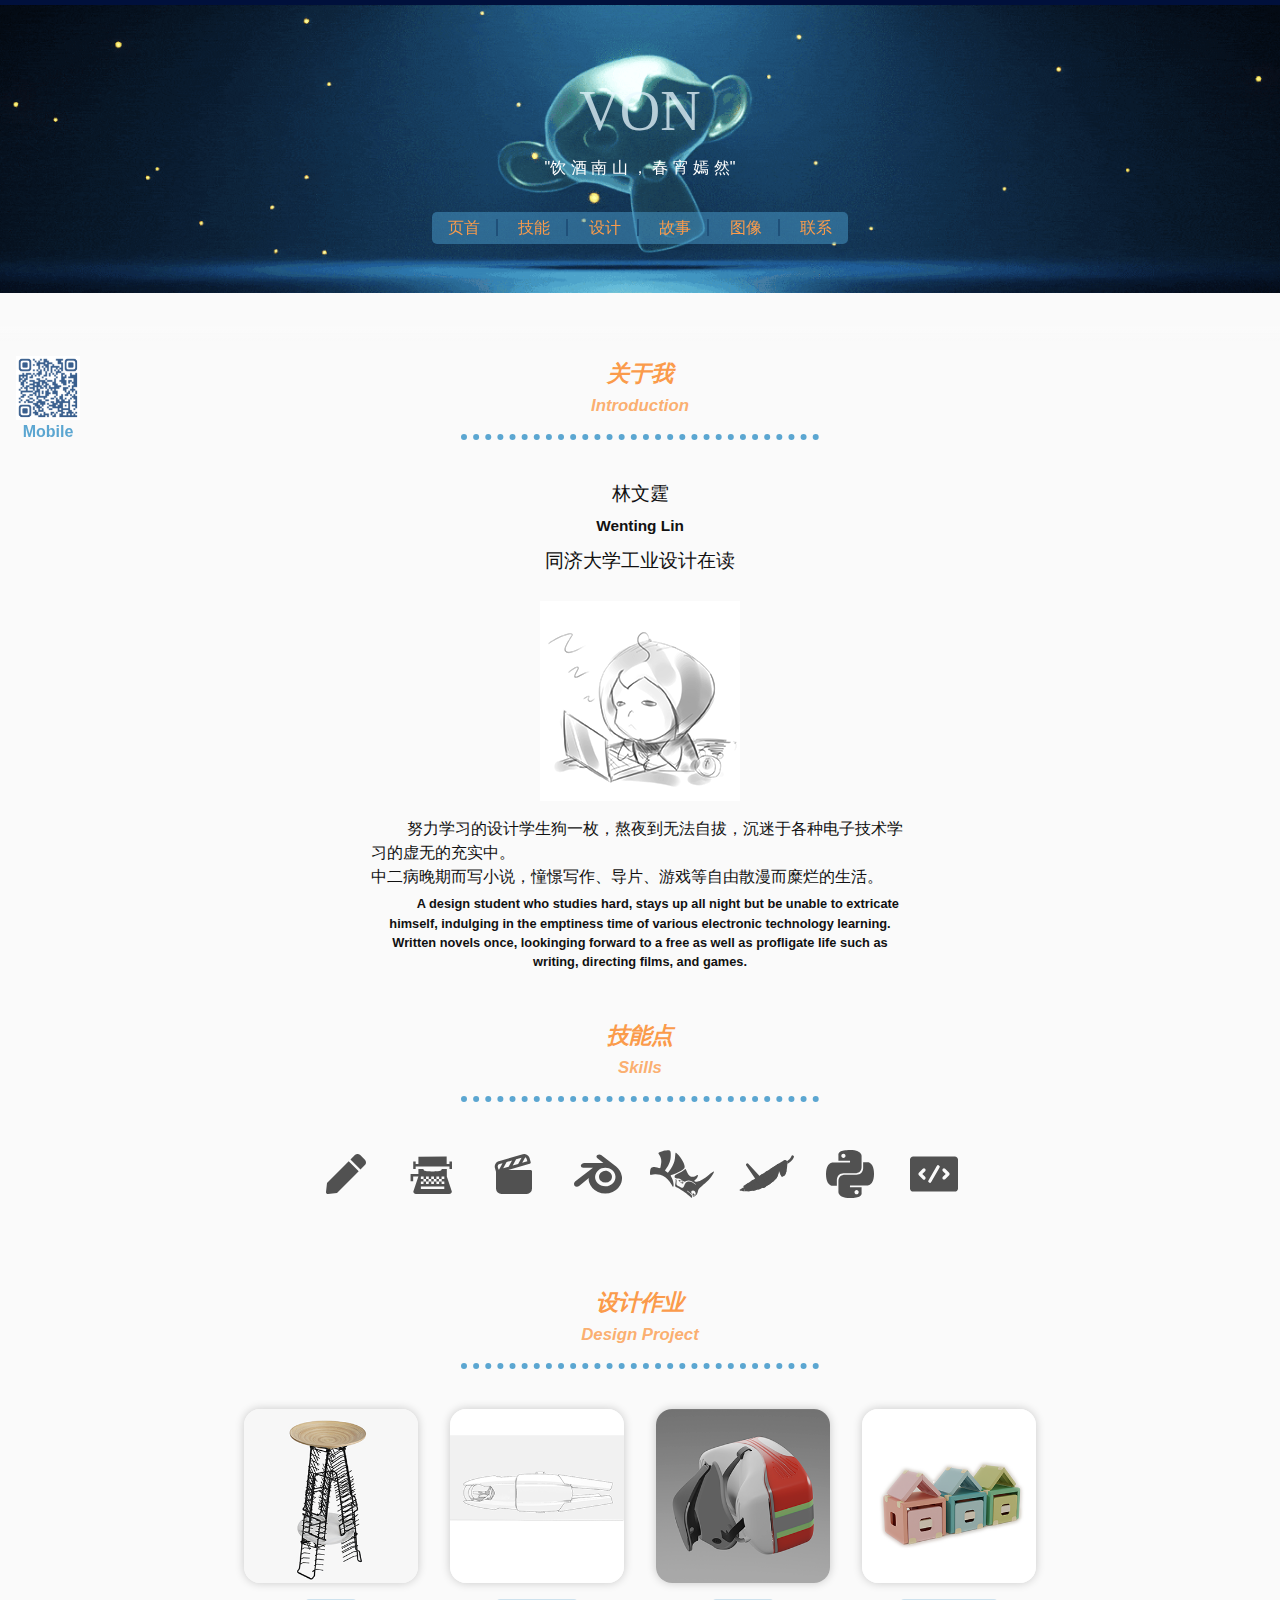
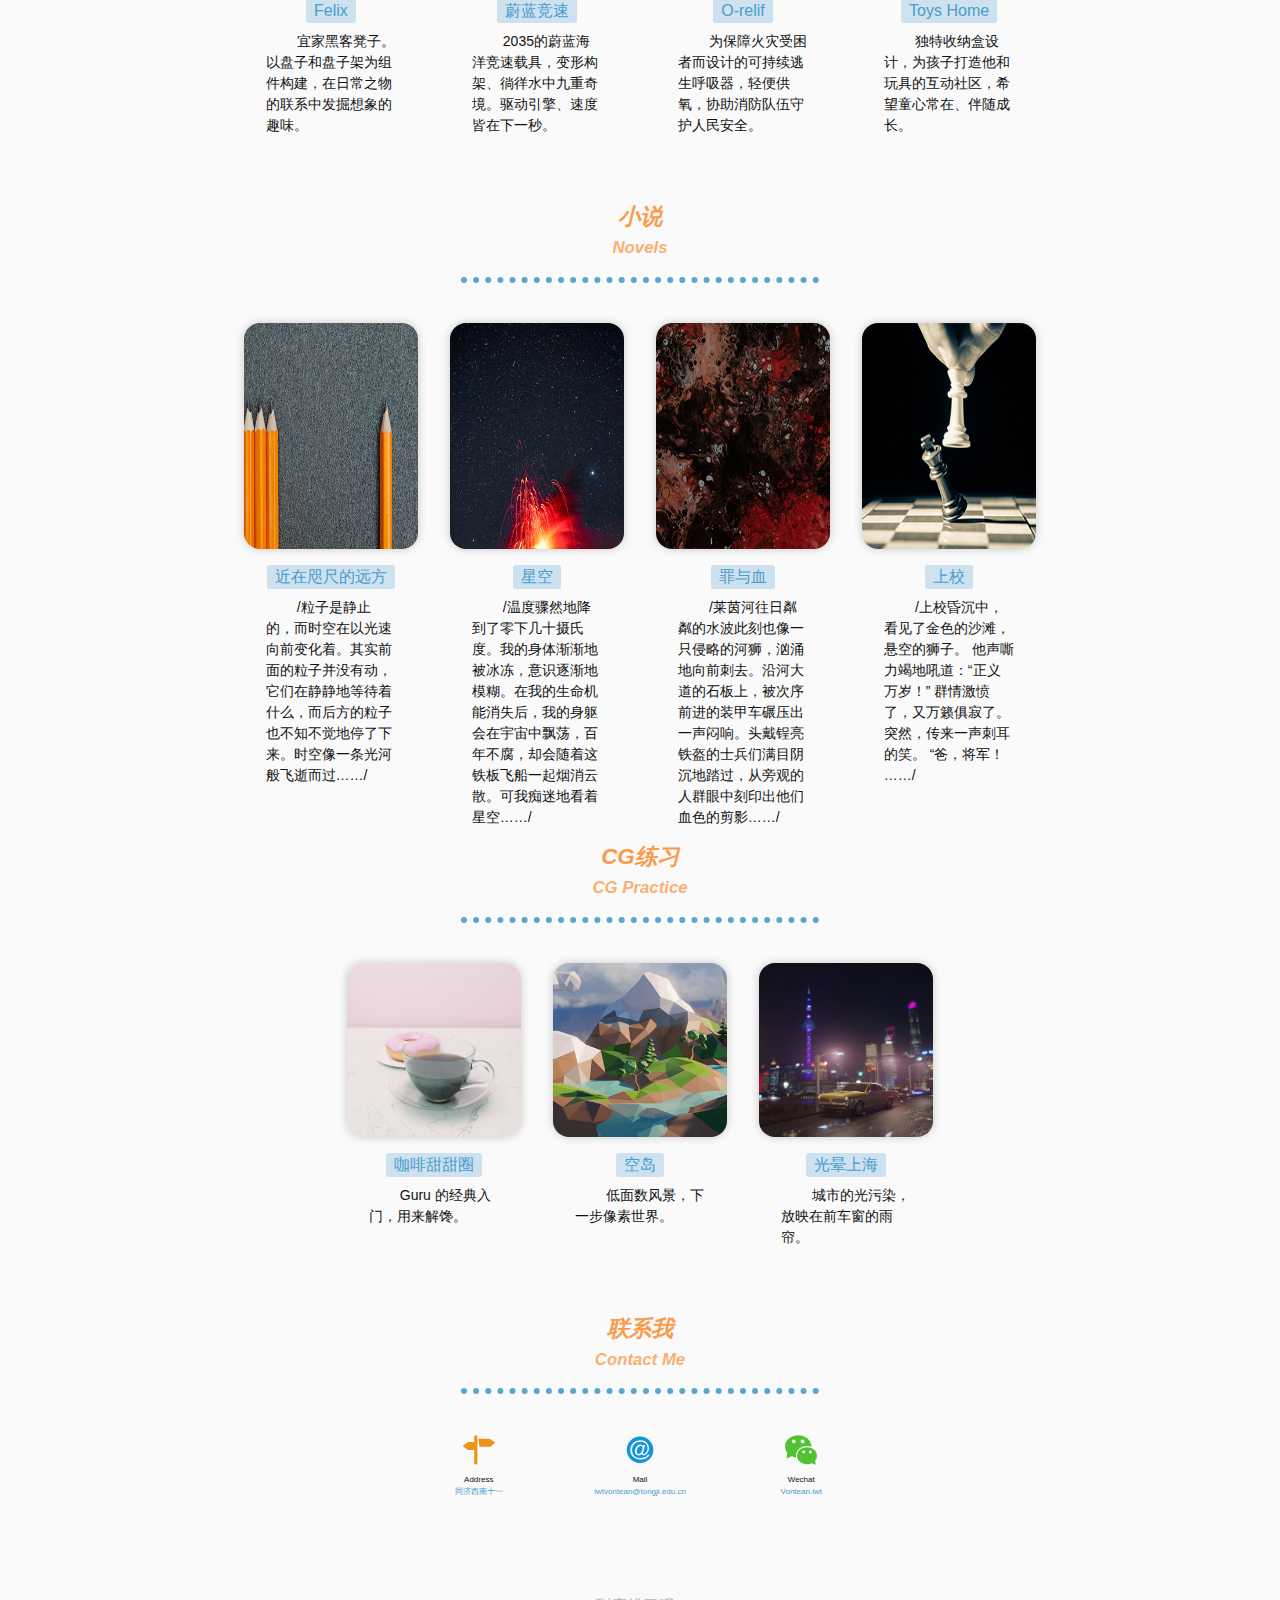
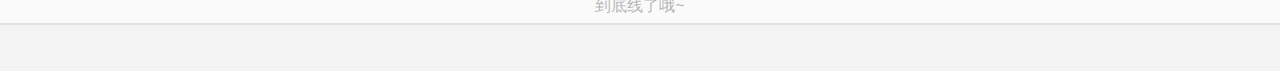
==== commit 6ce1d7c5: "vol2.0" ====
--- a/index.html
+++ b/index.html
@@ -11,9 +11,9 @@
         function scrollWindow(){
             window.scrollTo(960,350);
         }
-        $(document).ready(function(){
-            $('#box').css('height',$('#box').css('width'));
-        })
+        // $(document).ready(function(){
+        //     $('#box').css('height',$('#box').css('width'));
+        // })
     </script>
     <title>Von.io</title>
 </head>
@@ -61,10 +61,17 @@
                                 <p>同济大学工业设计在读</p>
                             </div>
                             <div>
-                                <img id="intro-img" src="https://picsum.photos/200/200" alt="">
+                                <img id="intro-img" src="\img\Me.png" alt="">
                             </div>
                         </div>
-                        <p>Lorem ipsum dolor sit amet consectetur adipisicing elit. Fugit dolorem aliquam eveniet blanditiis quidem quae facere exercitationem quos fuga quas! Excepturi corrupti itaque quod consequatur blanditiis hic sapiente corporis fuga dicta? Deleniti quisquam odio repellendus, perspiciatis aliquid nisi distinctio esse odit. Non cum perspiciatis eius aliquid, repellat impedit alias cupiditate.</p>
+                        <p>
+                            努力学习的设计学生狗一枚，熬夜到无法自拔，沉迷于各种电子技术学习的虚无的充实中。<br>
+                            中二病晚期而写小说，憧憬写作、导片、游戏等自由散漫而糜烂的生活。
+                            <span class="en">
+                                A design student who studies hard, stays up all night but be unable to extricate himself, indulging in the emptiness time of various electronic technology learning.<br>
+                                Written novels once, lookinging forward to a free as well as profligate life such as writing, directing films, and games. 
+                            </span>
+                        </p>
                     </div>
                 </header>
                 <!-- 作品内容连接 -->
--- a/hp_style.css
+++ b/hp_style.css
@@ -174,6 +174,12 @@
     margin-top: 3px;
     font-size: 100%;
 }
+#intro > p {
+    text-align: left;
+    width:80%;
+    margin-left: auto;
+    margin-right: auto;
+}
 
 /* article部分 */
 article {
@@ -504,4 +510,10 @@
         max-width:1.8rem;
         max-height:1.8rem;
     }
+}
+
+@media screen and (max-width:420px) {
+    .wrapper {
+        padding: 0 0;
+    }
 }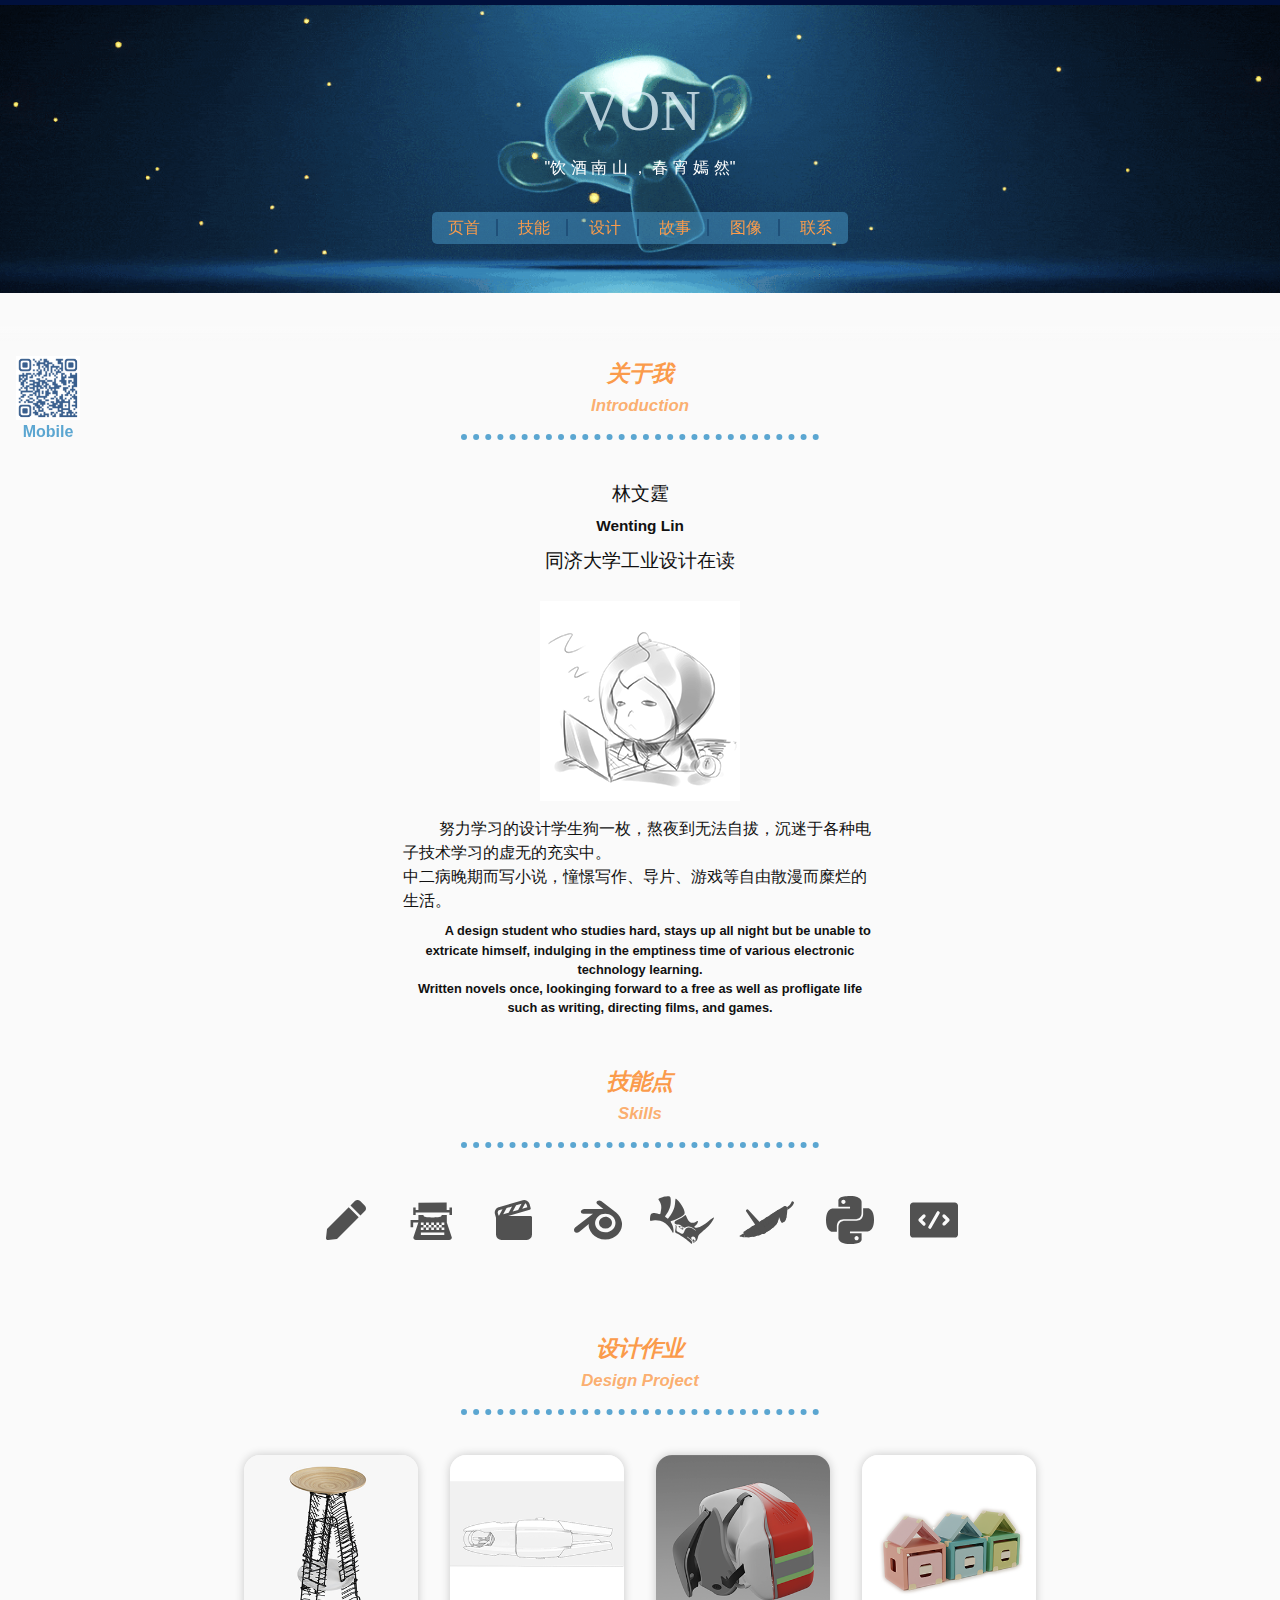
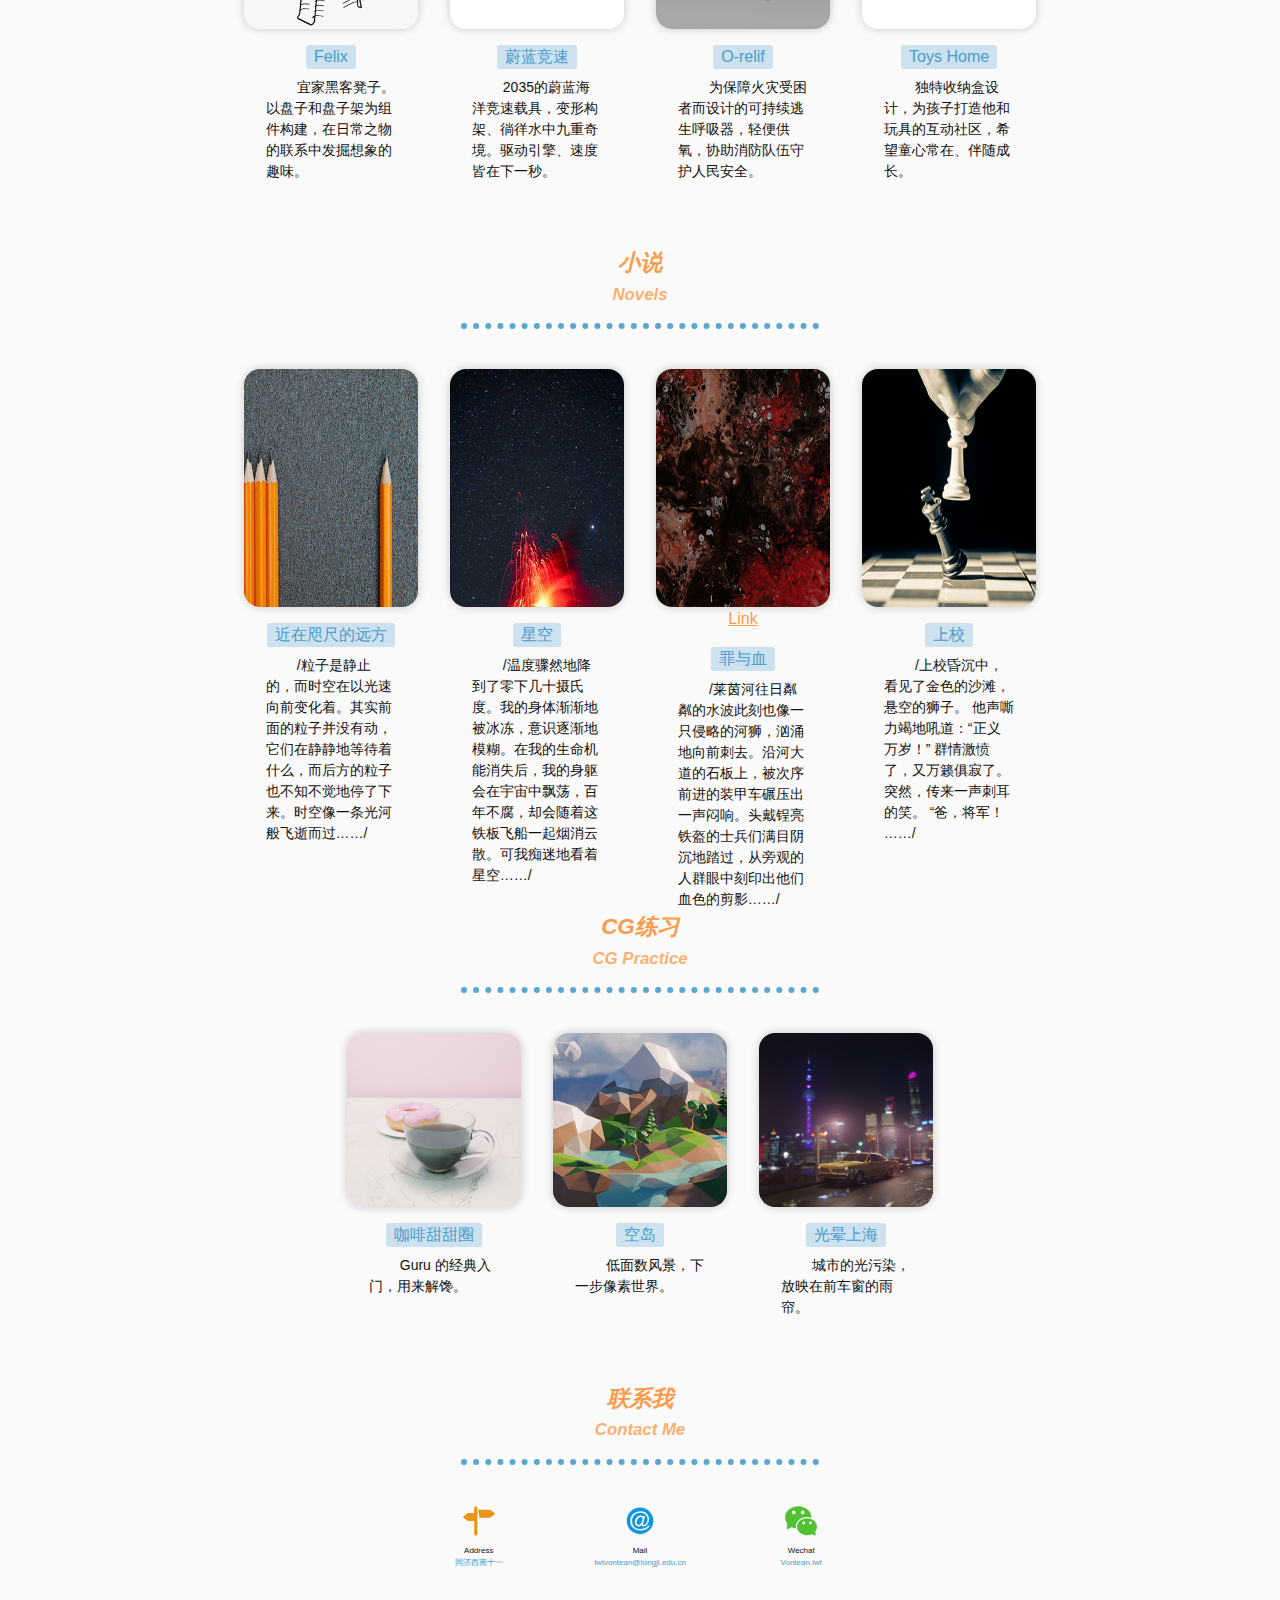
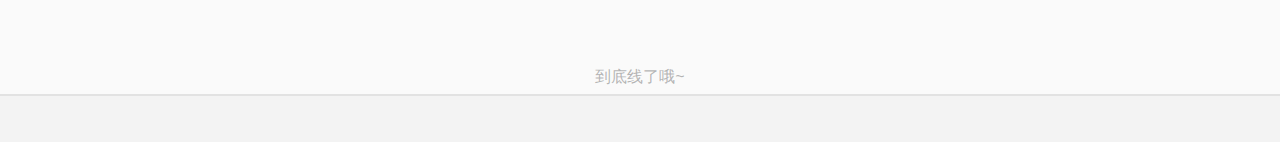
==== commit 9b7bbdb2: "novels_b_c_vol1.0" ====
--- a/index.html
+++ b/index.html
@@ -110,7 +110,7 @@
                         <div id="novels-list">
                             <div class="screen-resp"><img id="box" src="\img\novels\distance.png"><p class="item-title">近在咫尺的远方</p><p class="item-description">/粒子是静止的，而时空在以光速向前变化着。其实前面的粒子并没有动，它们在静静地等待着什么，而后方的粒子也不知不觉地停了下来。时空像一条光河般飞逝而过……/</p></div>
                             <div class="screen-resp"><img id="box" src="\img\novels\star_sky.png"><p class="item-title">星空</p><p class="item-description">/温度骤然地降到了零下几十摄氏度。我的身体渐渐地被冰冻，意识逐渐地模糊。在我的生命机能消失后，我的身躯会在宇宙中飘荡，百年不腐，却会随着这铁板飞船一起烟消云散。可我痴迷地看着星空……/</p></div>
-                            <div class="screen-resp"><img id="box" src="\img\novels\blood_crime.png"><p class="item-title">罪与血</p><p class="item-description">/莱茵河往日粼粼的水波此刻也像一只侵略的河狮，汹涌地向前刺去。沿河大道的石板上，被次序前进的装甲车碾压出一声闷响。头戴锃亮铁盔的士兵们满目阴沉地踏过，从旁观的人群眼中刻印出他们血色的剪影……/</p></div>
+                            <div class="screen-resp"><img id="box" src="\img\novels\blood_crime.png"><a class="novels-link" id="blood_crime" href="/pages/novels-blood_crime.html">Link</a><p class="item-title">罪与血</p><p class="item-description">/莱茵河往日粼粼的水波此刻也像一只侵略的河狮，汹涌地向前刺去。沿河大道的石板上，被次序前进的装甲车碾压出一声闷响。头戴锃亮铁盔的士兵们满目阴沉地踏过，从旁观的人群眼中刻印出他们血色的剪影……/</p></div>
                             <div class="screen-resp"><img id="box" src="\img\novels\chess_king.png"><p class="item-title">上校</p><p class="item-description">
                                 /上校昏沉中，看见了金色的沙滩，悬空的狮子。
                                 他声嘶力竭地吼道：“正义万岁！”
--- a/hp_style.css
+++ b/hp_style.css
@@ -175,10 +175,14 @@
     font-size: 100%;
 }
 #intro > p {
-    text-align: left;
-    width:80%;
-    margin-left: auto;
-    margin-right: auto;
+    text-align: center;
+    width:75%;
+    margin-left: auto;
+    margin-right: auto;
+    padding:0 2rem;
+}
+#intro > p span {
+    margin-top: 8px;
 }
 
 /* article部分 */
